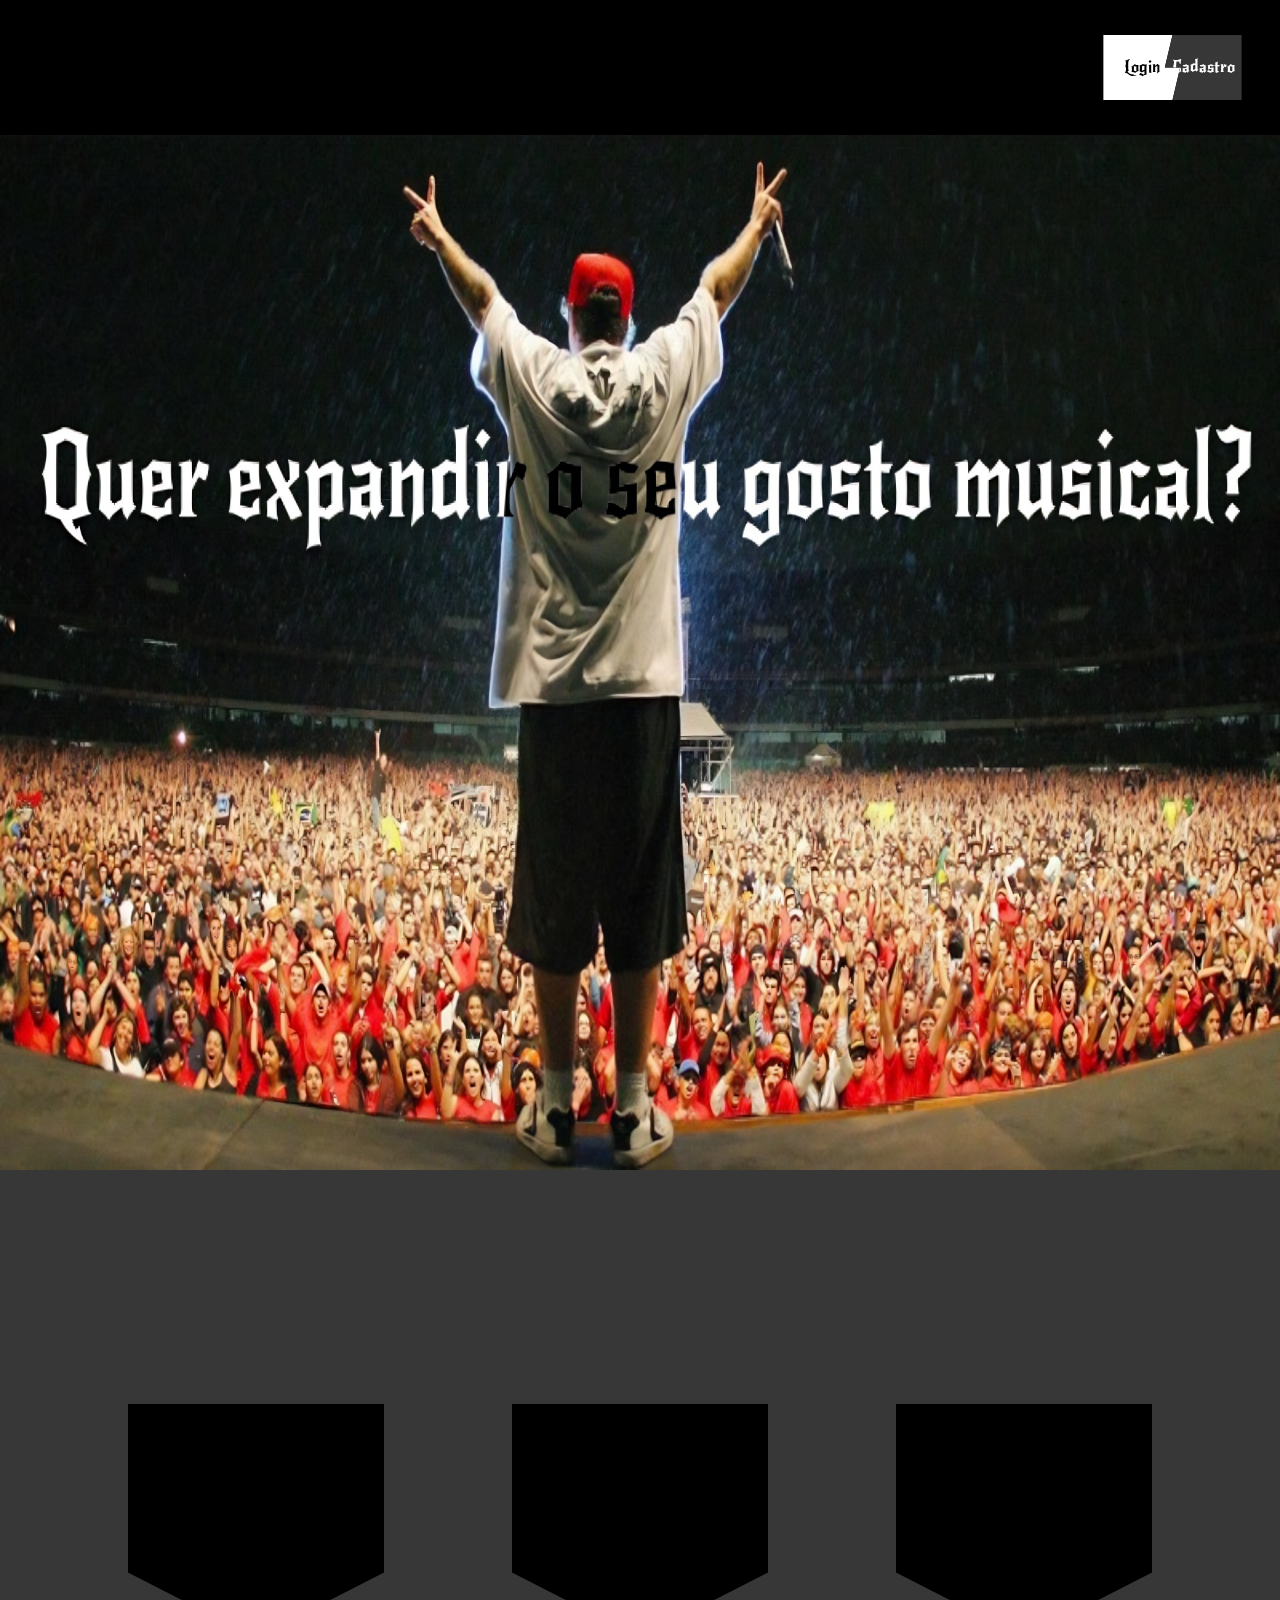
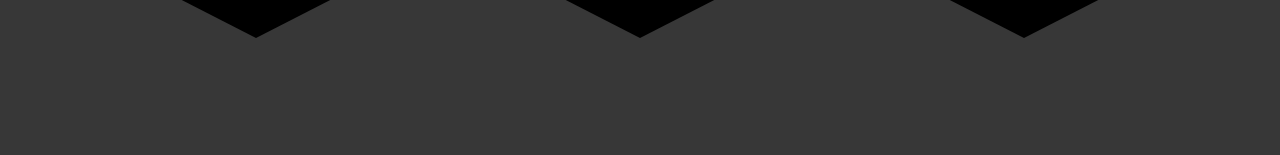
==== web-data-viz/public/index.html @ 3a7cd00d "Organização das pastas" ====
<!DOCTYPE html>
<script src="./main.js"></script>
<html lang="en">
<head>
  <meta charset="UTF-8">
  <meta name="viewport" content="width=device-width, initial-scale=1.0">
  <title>Dimuzica</title>
  <link rel="stylesheet" href="style.css">
  <link rel="shortcut icon" href="./assets/logo.ico" type="image/x-icon">
</head>
<body>
  <div class="header">
    <div class="botaolegal">
      <div class="login_button" onclick="local_login()">Login</div>
      <div class="cadastro_button" onclick="local_cadastro()">Cadastro</div>
    </div>
  </div>
  <div class="background home"> <img src="./assets/homi do rock_qualidade.png" id="choris"></div>
  <div class="social_wrap">
    <div class="social">
      <div style="height: 20%; width: 1%;">
      </div>
      <div class="holder">
        <div class="box">Motivos</div>
        <div class="box">Proposito</div>
        <div class="box">AAAA</div>
      </div>
    </div>
  </div>
  </html>
</body>
---- web-data-viz/public/style.css ----
@import url('https://fonts.googleapis.com/css2?family=Barlow:ital,wght@0,100;0,200;0,300;0,400;0,500;0,600;0,700;0,800;0,900;1,100;1,200;1,300;1,400;1,500;1,600;1,700;1,800;1,900&family=New+Rocker&display=swap');

.textofonte {
  font-family: "New Rocker", system-ui;
  align-self: flex-end;
  font-size: 40px;
  margin-bottom: 25px;
}

body {
  margin: 0;
  padding: 0;
  font-family: "New Rocker", system-ui;
}

/* Definição da barra de scroll */
::-webkit-scrollbar {
  width: 10px;
}

::-webkit-scrollbar-track {
  background: #6e6e6e; 
}
 
::-webkit-scrollbar-thumb {
  background: #0e0e0e; 
  border: 1mm ridge rgba(0, 0, 0, 0.6);
}

::-webkit-scrollbar-thumb:hover {
  background: #ffffff; 
}

:root {
  --tamanho-header: 15vh;
  --tamanho-background: calc(130vh - var(--tamanho-header));
  --tamanho-social: calc(180vh - var(--tamanho-background))
}

.header {
  background-color: black;
  width: 100%;
  display: flex;
  flex-direction: row;
  align-items: center;
  justify-content: flex-end;
  height: var(--tamanho-header);
  filter: drop-shadow(0 1px 0.3rem rgba(20, 20, 20, 0.7));
  /* clip-path: polygon(0 0, 100% 0, 100% 100%, 0 90%); */
} 

.background {
  height: var(--tamanho-background);
  width: 100%;
  display: flex;
  justify-content: center;
  align-items: center;
  color: rgb(255, 255, 255);
  font-size: 100px;
}

#choris{
  width: 100%;
  height: 100%;
}

.login_button_wrap{
  filter: drop-shadow(0px -20px gray);
}

.login_button {
  color: black;
  display: flex;
  justify-content: center;
  align-items: center;
  width: 20%;
  height: 80%;
  background-color: rgb(255, 255, 255);
  clip-path: polygon(0 0, 90% 0, 80% 50%, 100% 50%, 90% 100%, 0 100%);

  &:hover {
    translate: -3px 3px;
  }
}

.cadastro_button_wrap{
  filter: drop-shadow(0px -20px 20px gray);
}

.cadastro_button {
  color: white;
  display: flex;
  justify-content: center;
  align-items: center;
  width: 20%;
  height: 80%;
  margin-left: -4%;
  background-color: rgb(55, 55, 55);
  clip-path: polygon(10% 0, 100% 0, 100% 100%, 10% 100%, 20% 50%, 0 50%);
  &:hover {
    translate: 3px 3px;
  }
}

.botaolegal {
  margin-right: 3%;
  display: flex;
  justify-content: flex-end;
  align-items: center;
  justify-self: flex-end;
  width: 30%;
  height: 60%;
}
.social{
  display: flex;
  flex-direction: column;
  align-items: center;
  justify-content: space-evenly;
  background-color: #373737;
  height: var(--tamanho-social);
  width: 100%;
  
}

.box{
  clip-path: polygon(0 0, 100% 0%, 100% 72%, 50% 100%, 0 72%);
  font-size: 20px;
  background-color: black;
  display: flex;
  flex-direction: column;
  justify-content: flex-start;
  align-items: center;
  width: 20%;
  height: 50%;
}

.holder{
  width: 100%;
  height: 80%;
  display: flex;
  flex-direction: row;
  align-items: center;
  justify-content: space-evenly;
}

.social_wrap{
    filter: drop-shadow(0px -20px 20px rgba(20, 20, 20, 0.3));
}

.container{
  display: flex;
  align-items: center;
  justify-content: center;
  background-color: rgb(248, 0, 0);
  width: 100%;
  height: calc(100vh - var(--tamanho-header));
}

.info{
  background-color: rgb(0, 0, 0);
  color: whitesmoke;
  filter: drop-shadow(0px -20px 20px rgba(20, 20, 20, 0.3));
  width: 40%;
  height: 70%;
  display: flex;
  flex-direction: column;
  align-items: center;
  justify-content: space-evenly;
}

.input{
box-shadow: 2px 2px #6e6e6e;
height: 20px;
}

.input_holder{
  font-size: 30px;
  display: flex;
  flex-direction: column;
  align-items: center;
}

.info button{
  font-family: "New Rocker", system-ui;
  width: 25%;
  height: 12%;
  font-size: 30px;
  background-color: white;
  /* clip-path: polygon(0% 1%, 18% 26%, 0% 48%, 17% 65%, 0% 99%, 100% 100%, 88% 72%, 100% 50%, 88% 24%, 100% 0%); */
  clip-path: polygon(50% 19%, 0% 1%, 22% 28%, 0% 49%, 21% 70%, 0% 100%, 51% 90%, 100% 100%, 81% 69%, 100% 48%, 84% 27%, 100% 0%);
  &:hover{
    color: red;
  }
}

.loading-div {
  width: 50px;
  display: none;
}

.loading-div img {
  height: 50px;
  width: 50px;
}

#div_erros_login {
  display: none
}

/* FORMULARIO */

.alerta_erro{
  display: flex;
  justify-content: flex-end;
}

.card_erro {
  display: none;
  background-color: #fff;
  color: black;
  width: 230px;
  position: fixed;
  border-radius: 4px;
  border: #ED145B 3px solid;
  padding: 10px;
  margin-right: 10%;
}

.card_erro #mensagem_erro{
  font-weight: 500;
  font-size: 20px;
}
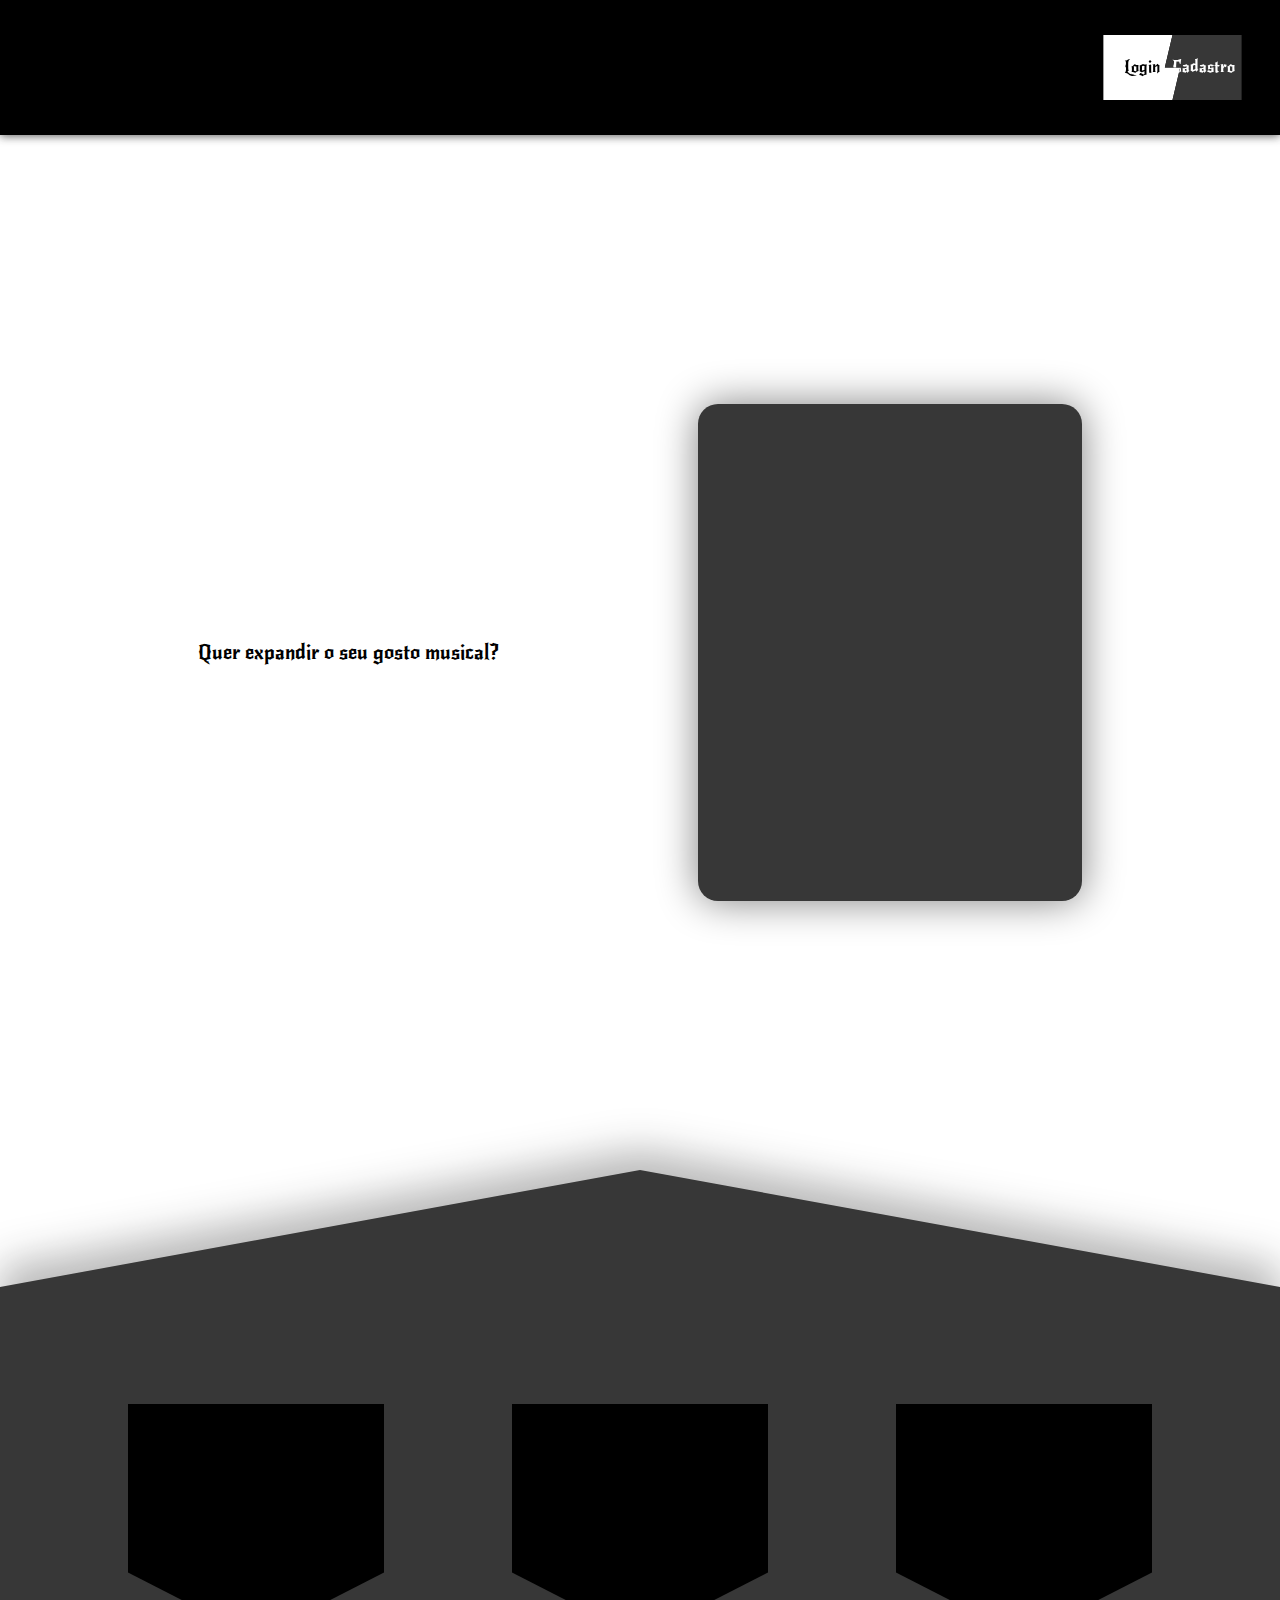
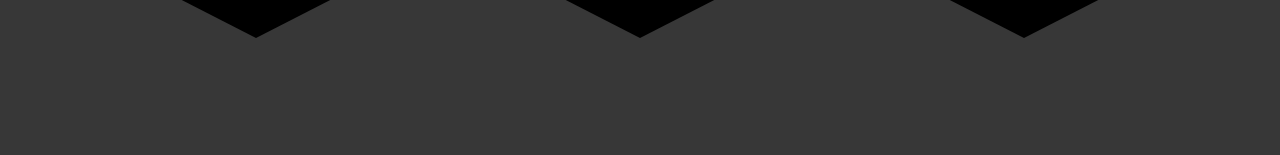
==== commit 68d9cb48: "Mudanças css" ====
--- a/web-data-viz/public/index.html
+++ b/web-data-viz/public/index.html
@@ -15,7 +15,12 @@
       <div class="cadastro_button" onclick="local_cadastro()">Cadastro</div>
     </div>
   </div>
-  <div class="background home"> <img src="./assets/homi do rock_qualidade.png" id="choris"></div>
+  <div class="background home">
+    <div class="home holder">
+      <div class="home texto">Quer expandir o seu gosto musical?</div>
+      <div class="index"></div>
+    </div>
+  </div>
   <div class="social_wrap">
     <div class="social">
       <div style="height: 20%; width: 1%;">
--- a/web-data-viz/public/style.css
+++ b/web-data-viz/public/style.css
@@ -8,9 +8,9 @@
 }
 
 body {
+  font-family: "New Rocker", system-ui;
   margin: 0;
   padding: 0;
-  font-family: "New Rocker", system-ui;
 }
 
 /* Definição da barra de scroll */
@@ -58,6 +58,21 @@
   color: rgb(255, 255, 255);
   font-size: 100px;
 }
+
+.index{
+  justify-self: flex-end;
+  width: 30%;
+  height: 60%;
+  background: #373737;
+  border-radius: 20px;
+  filter: drop-shadow(0px 0px 20px gray);
+}
+
+.home .texto{
+  color: black;
+  font-size: 20px;
+}
+
 
 #choris{
   width: 100%;
@@ -119,7 +134,7 @@
   background-color: #373737;
   height: var(--tamanho-social);
   width: 100%;
-  
+  clip-path: polygon(0 20%, 50% 0, 100% 20%, 100% 100%, 0 100%);
 }
 
 .box{
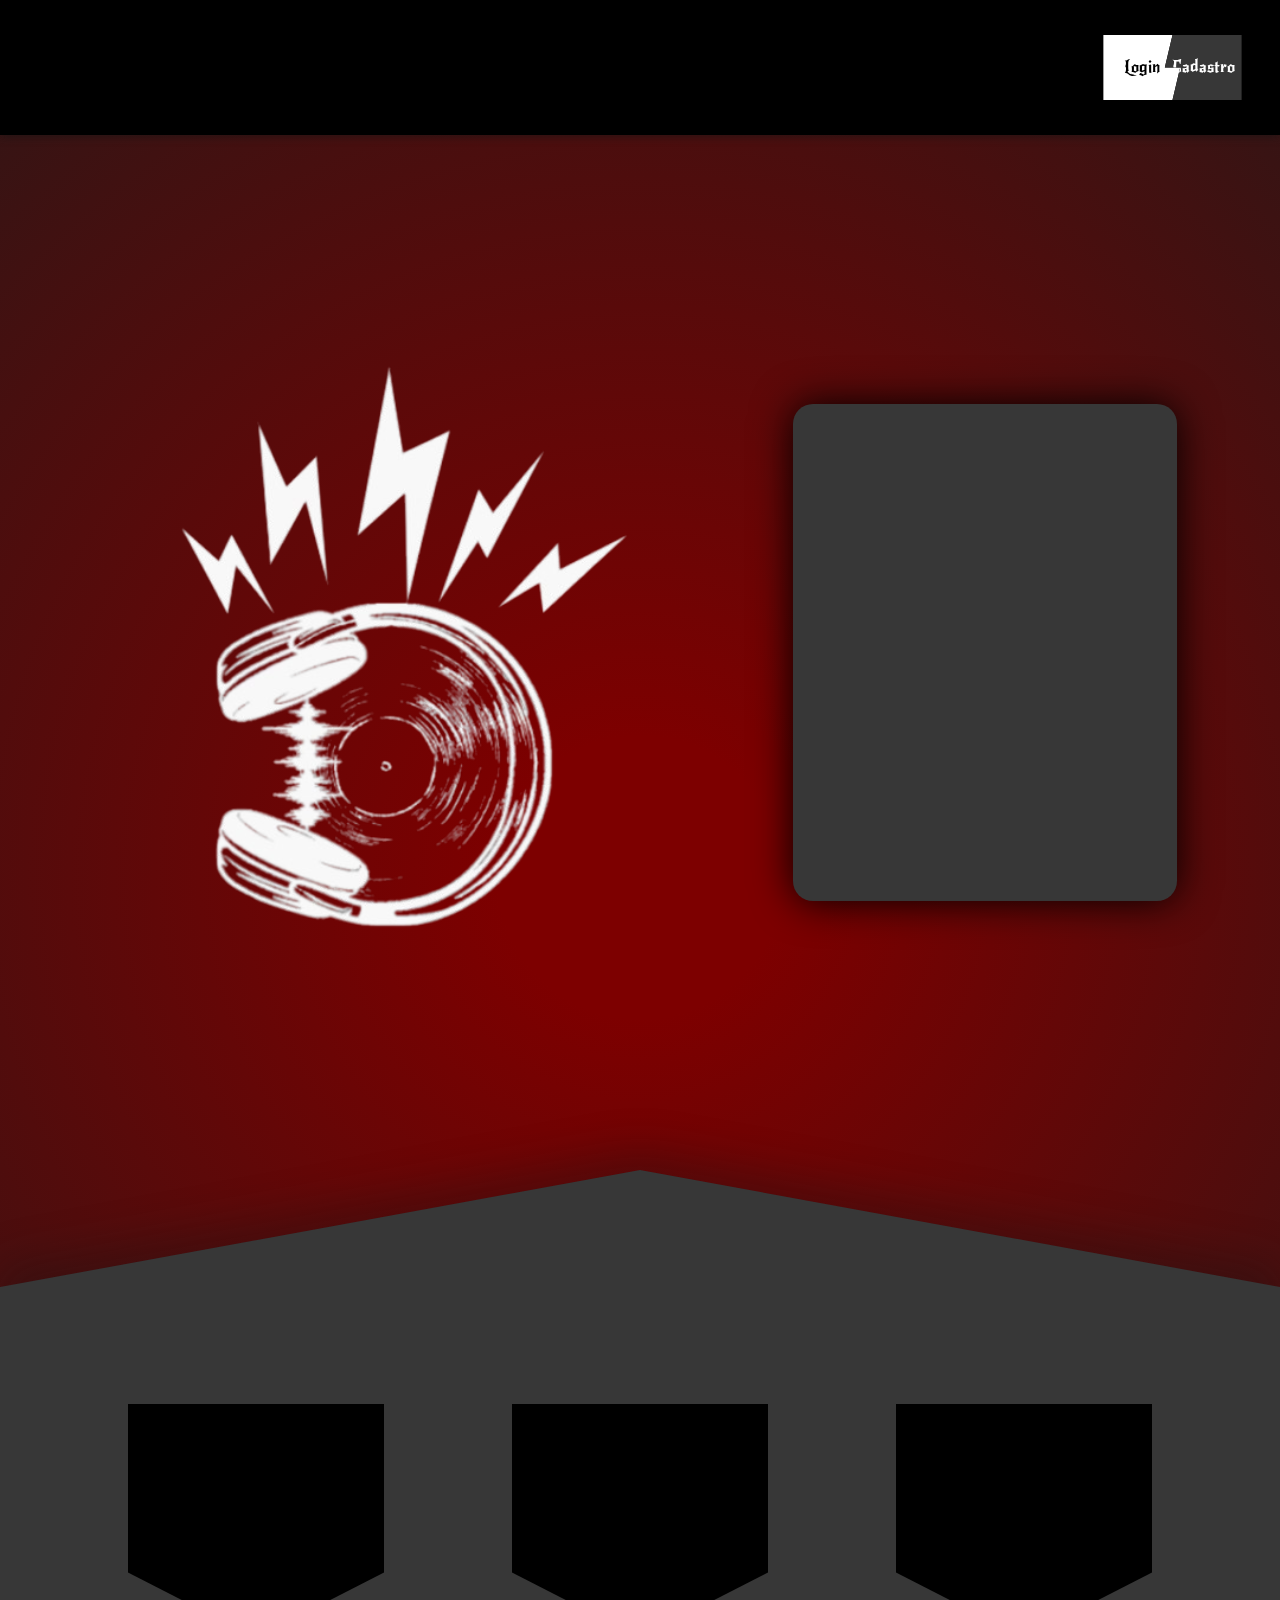
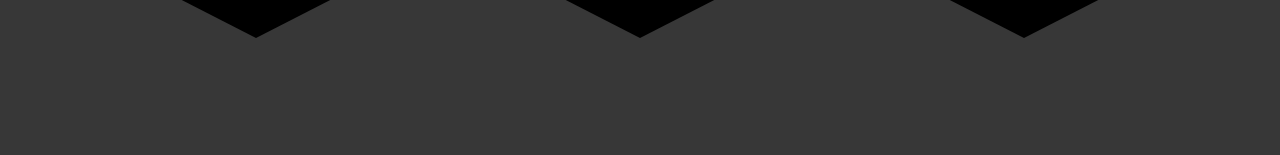
==== commit b17c41ee: "Melhorias no design do site" ====
--- a/web-data-viz/public/index.html
+++ b/web-data-viz/public/index.html
@@ -8,7 +8,7 @@
   <link rel="stylesheet" href="style.css">
   <link rel="shortcut icon" href="./assets/logo.ico" type="image/x-icon">
 </head>
-<body>
+<body class="home">
   <div class="header">
     <div class="botaolegal">
       <div class="login_button" onclick="local_login()">Login</div>
@@ -17,7 +17,7 @@
   </div>
   <div class="background home">
     <div class="home holder">
-      <div class="home texto">Quer expandir o seu gosto musical?</div>
+      <img src="./assets/logobranca.png " alt="Logo dimuzica">
       <div class="index"></div>
     </div>
   </div>
@@ -26,9 +26,15 @@
       <div style="height: 20%; width: 1%;">
       </div>
       <div class="holder">
-        <div class="box">Motivos</div>
-        <div class="box">Proposito</div>
-        <div class="box">AAAA</div>
+        <div class="box">Motivos
+
+        </div>
+        <div class="box">Proposito
+          
+        </div>
+        <div class="box">AAAA
+
+        </div>
       </div>
     </div>
   </div>
--- a/web-data-viz/public/style.css
+++ b/web-data-viz/public/style.css
@@ -11,6 +11,7 @@
   font-family: "New Rocker", system-ui;
   margin: 0;
   padding: 0;
+  background: radial-gradient(circle, rgba(125,0,0,1) 13%, rgba(46,22,22,1) 100%);
 }
 
 /* Definição da barra de scroll */
@@ -34,7 +35,8 @@
 :root {
   --tamanho-header: 15vh;
   --tamanho-background: calc(130vh - var(--tamanho-header));
-  --tamanho-social: calc(180vh - var(--tamanho-background))
+  --tamanho-social: calc(180vh - var(--tamanho-background));
+  --largura_genero: calc(98vw / 3);
 }
 
 .header {
@@ -46,8 +48,13 @@
   justify-content: flex-end;
   height: var(--tamanho-header);
   filter: drop-shadow(0 1px 0.3rem rgba(20, 20, 20, 0.7));
-  /* clip-path: polygon(0 0, 100% 0, 100% 100%, 0 90%); */
 } 
+
+.button_genero{
+  background-color: white;
+  align-self: flex-end;
+  justify-items: center;
+}
 
 .background {
   height: var(--tamanho-background);
@@ -65,7 +72,7 @@
   height: 60%;
   background: #373737;
   border-radius: 20px;
-  filter: drop-shadow(0px 0px 20px gray);
+  filter: drop-shadow(0px 0px 20px black);
 }
 
 .home .texto{
@@ -175,8 +182,8 @@
   background-color: rgb(0, 0, 0);
   color: whitesmoke;
   filter: drop-shadow(0px -20px 20px rgba(20, 20, 20, 0.3));
-  width: 40%;
-  height: 70%;
+  width: 100%;
+  height: 100%;
   display: flex;
   flex-direction: column;
   align-items: center;
@@ -244,4 +251,89 @@
 .card_erro #mensagem_erro{
   font-weight: 500;
   font-size: 20px;
+}
+
+#pos_genero{
+  width: 40%;
+  height: 70%;
+  display: none;
+}
+
+input[type=checkbox]:checked + label{
+  color: yellow;  
+  cursor: pointer;
+  width: calc(var(--largura_genero) + 10vw);
+  opacity: 1;
+  .genero_titulo{
+    width: 400px;
+    background-color: rgba(0,0,0,0);
+    opacity: 1;
+  } 
+}
+
+input .checkbox{
+  display:none;
+}
+
+.textobox{
+  display:none;
+}
+
+.genero{
+  flex-direction: row;
+}
+
+.genero_titulo{
+  font-size: 50px;
+  background-color: white;
+  overflow: hidden;
+  opacity: 0;
+  transition: background-color 3s, width 2s, opacity 2s;
+  width: 0;
+}
+
+#checkAlternativo_label .genero_titulo{
+  background-color: black;
+}
+
+.select_genero{
+  width: var(--largura_genero);
+  background-size: cover;
+background-repeat: no-repeat;   
+background-position: center;
+  opacity: 0.8;
+  height: 100%;
+  transition: width 2s;
+  &:hover{
+    .genero_titulo{
+      width: 400px;
+      background-color: rgba(0,0,0,0);
+      opacity: 1;
+    } 
+    cursor: pointer;
+    width: calc(var(--largura_genero) + 10vw);
+    opacity: 1;
+  }
+}
+
+input[type=checkbox]:checked + label{
+  background-color: white;
+}
+
+.borda{
+  background-color: #373737;
+  width: 1vw;
+  height: 100%;
+}
+
+#checkRock_label{
+background-image: url(./assets/frediemercurio.jpg);
+}
+
+#checkAlternativo_label{
+  background-image: url(./assets/thomyorke.jpg);
+}
+
+#checkMetal_label{
+  background-image: url(./assets/freddurst.jpg);
 }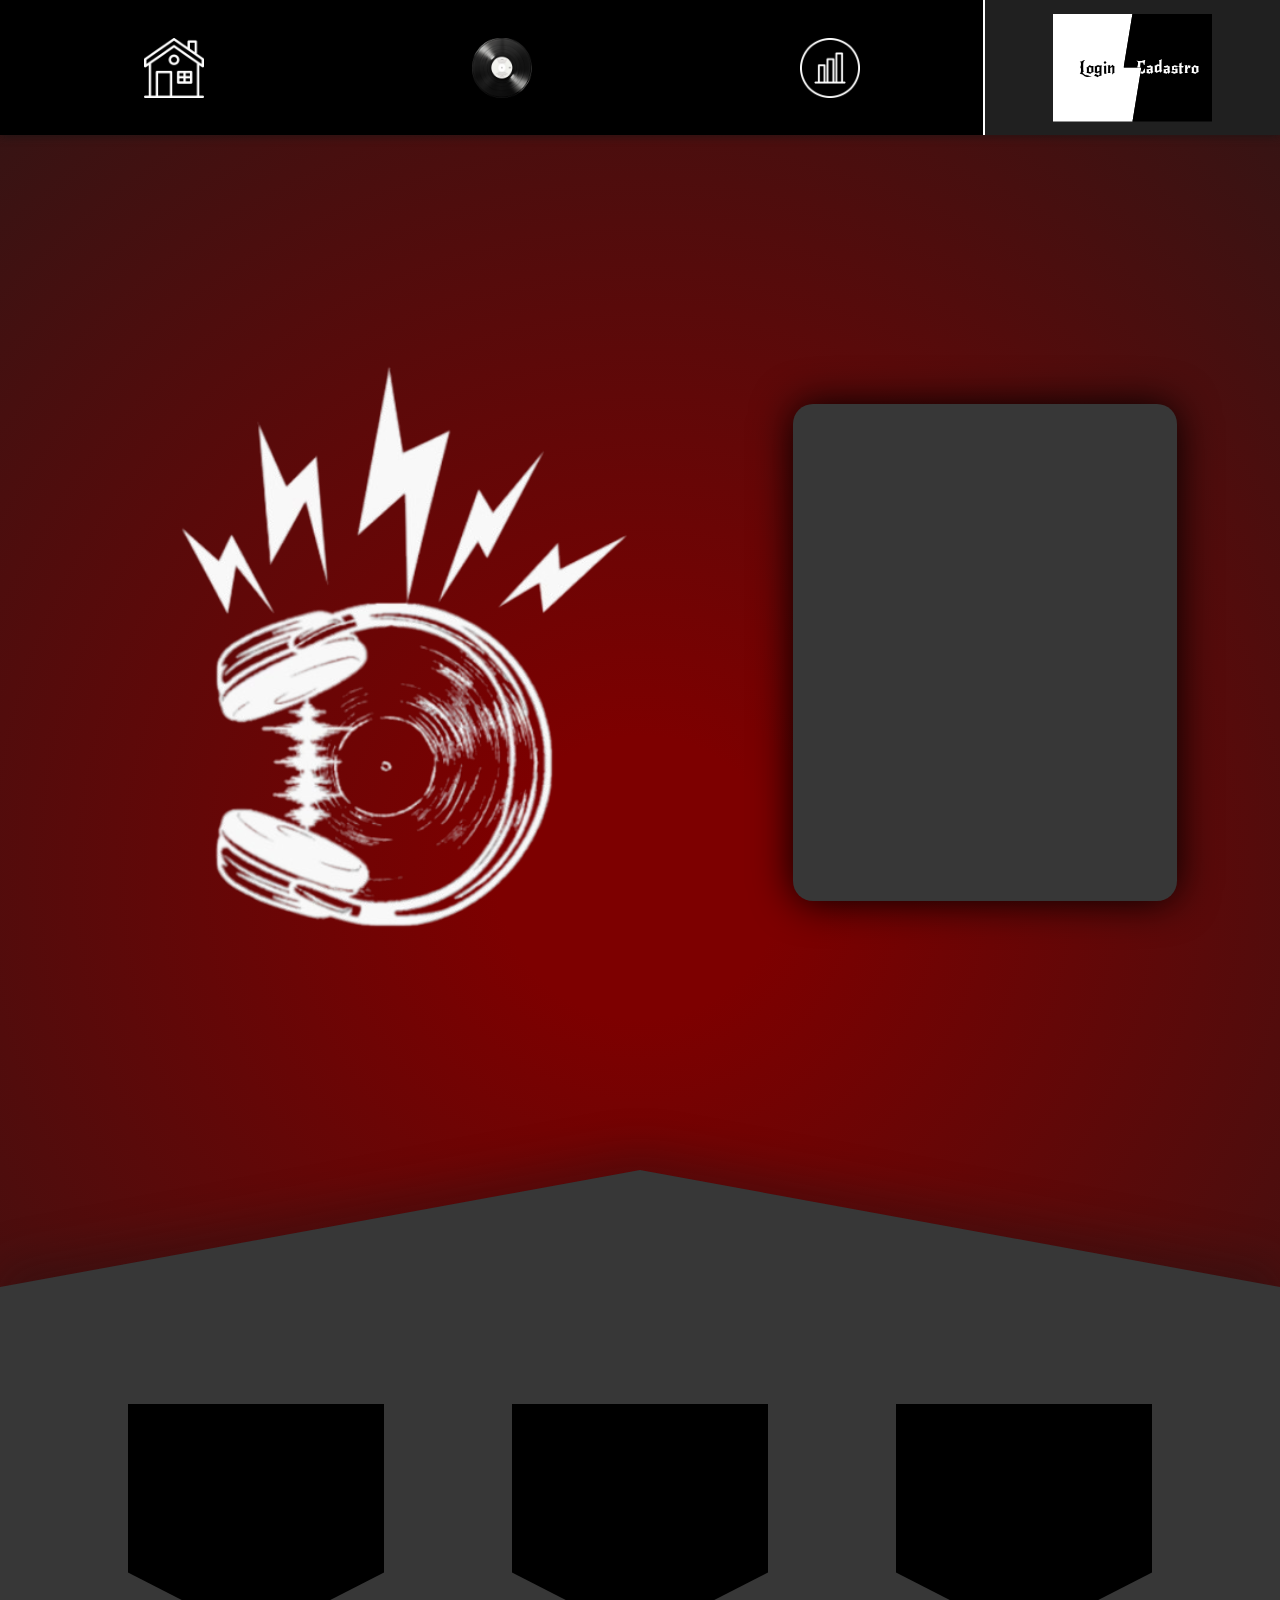
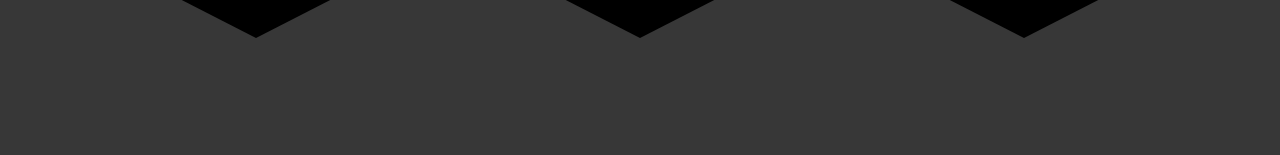
==== commit 9816bb19: "Header desenvolvido" ====
--- a/web-data-viz/public/index.html
+++ b/web-data-viz/public/index.html
@@ -10,14 +10,30 @@
 </head>
 <body class="home">
   <div class="header">
-    <div class="botaolegal">
-      <div class="login_button" onclick="local_login()">Login</div>
-      <div class="cadastro_button" onclick="local_cadastro()">Cadastro</div>
+    <div class="inicio_header">
+      <div class="header_button" onclick="local_index()">
+        <img src="./assets/stats.png"  alt="estatisticas">
+        <div>Estatisticas</div>
+      </div>
+      <div  class="header_button" onclick="local_sobremim()">
+        <img src="./assets/vinil.png" alt="vinil"> 
+        <div>Sobre mim</div>
+      </div>
+      <div class="header_button" onclick="local_estatistica()">
+        <img src="./assets/home.png"  alt="estatisticas"> 
+        <div>Início</div>
+      </div>
+    </div>
+    <div class="linha"></div>
+      <div class="botaolegal">
+        <div class="login_button" onclick="local_login()">Login</div>
+        <div class="cadastro_button" onclick="local_cadastro()">Cadastro</div>
+      </div>
     </div>
   </div>
   <div class="background home">
     <div class="home holder">
-      <img src="./assets/logobranca.png " alt="Logo dimuzica">
+      <img src="./assets/logobranca.png" alt="Logo dimuzica">
       <div class="index"></div>
     </div>
   </div>
--- a/web-data-viz/public/style.css
+++ b/web-data-viz/public/style.css
@@ -50,11 +50,42 @@
   filter: drop-shadow(0 1px 0.3rem rgba(20, 20, 20, 0.7));
 } 
 
+.inicio_header{
+  display: flex;
+  justify-content: space-around;
+  flex-direction: row-reverse;
+  align-items: center;
+  width: 100%;
+  height: 100%;
+}
+
 .button_genero{
-  background-color: white;
-  align-self: flex-end;
-  justify-items: center;
-}
+  width: 80px;
+  top: 75%;
+  background-color: white;
+  position: absolute;
+}
+
+.header_button{
+  display: flex;
+  flex-direction: row ;
+  align-items: center;
+  text-wrap: nowrap;
+  width: 40px;
+  height: 40px;
+  color: white;
+  font-size: 0;
+  transition: font-size 0.5s;
+  &:hover{
+    font-size: 40px;
+  }
+}
+
+.header_button img{
+  width: 60pX;
+  height: 60px;
+}
+
 
 .background {
   height: var(--tamanho-background);
@@ -95,7 +126,7 @@
   display: flex;
   justify-content: center;
   align-items: center;
-  width: 20%;
+  width: 30%;
   height: 80%;
   background-color: rgb(255, 255, 255);
   clip-path: polygon(0 0, 90% 0, 80% 50%, 100% 50%, 90% 100%, 0 100%);
@@ -106,7 +137,7 @@
 }
 
 .cadastro_button_wrap{
-  filter: drop-shadow(0px -20px 20px gray);
+  filter: drop-shadow(0px -20px 20px rgb(255, 255, 255));
 }
 
 .cadastro_button {
@@ -114,24 +145,29 @@
   display: flex;
   justify-content: center;
   align-items: center;
-  width: 20%;
+  width: 30%;
   height: 80%;
-  margin-left: -4%;
-  background-color: rgb(55, 55, 55);
+  margin-left: -6%;
+  background-color: rgb(0, 0, 0);
   clip-path: polygon(10% 0, 100% 0, 100% 100%, 10% 100%, 20% 50%, 0 50%);
   &:hover {
     translate: 3px 3px;
   }
 }
+.linha{
+  width: 2px;
+  height: 100%;
+  background-color: white;
+}
 
 .botaolegal {
-  margin-right: 3%;
-  display: flex;
-  justify-content: flex-end;
+  background-color: rgb(32, 32, 32);
+  display: flex;
+  justify-content: center;
   align-items: center;
   justify-self: flex-end;
   width: 30%;
-  height: 60%;
+  height: 100%;
 }
 .social{
   display: flex;
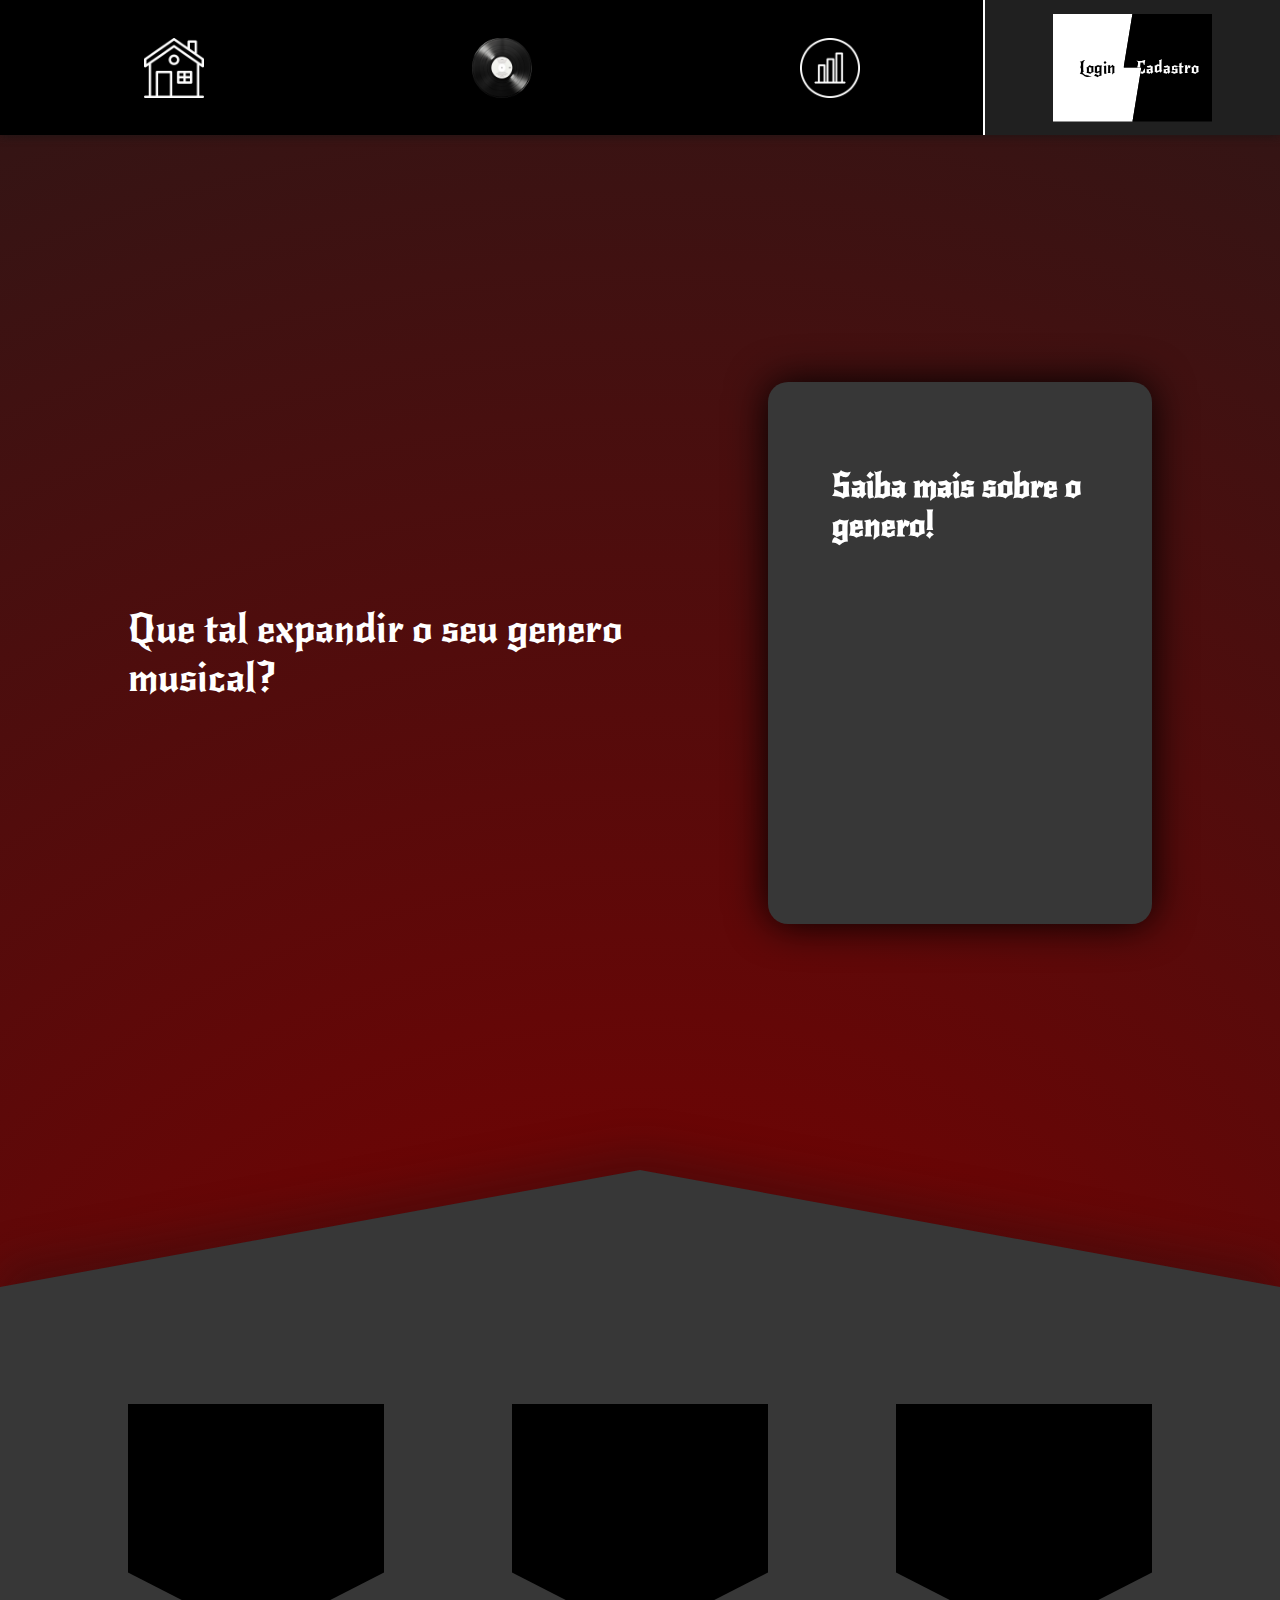
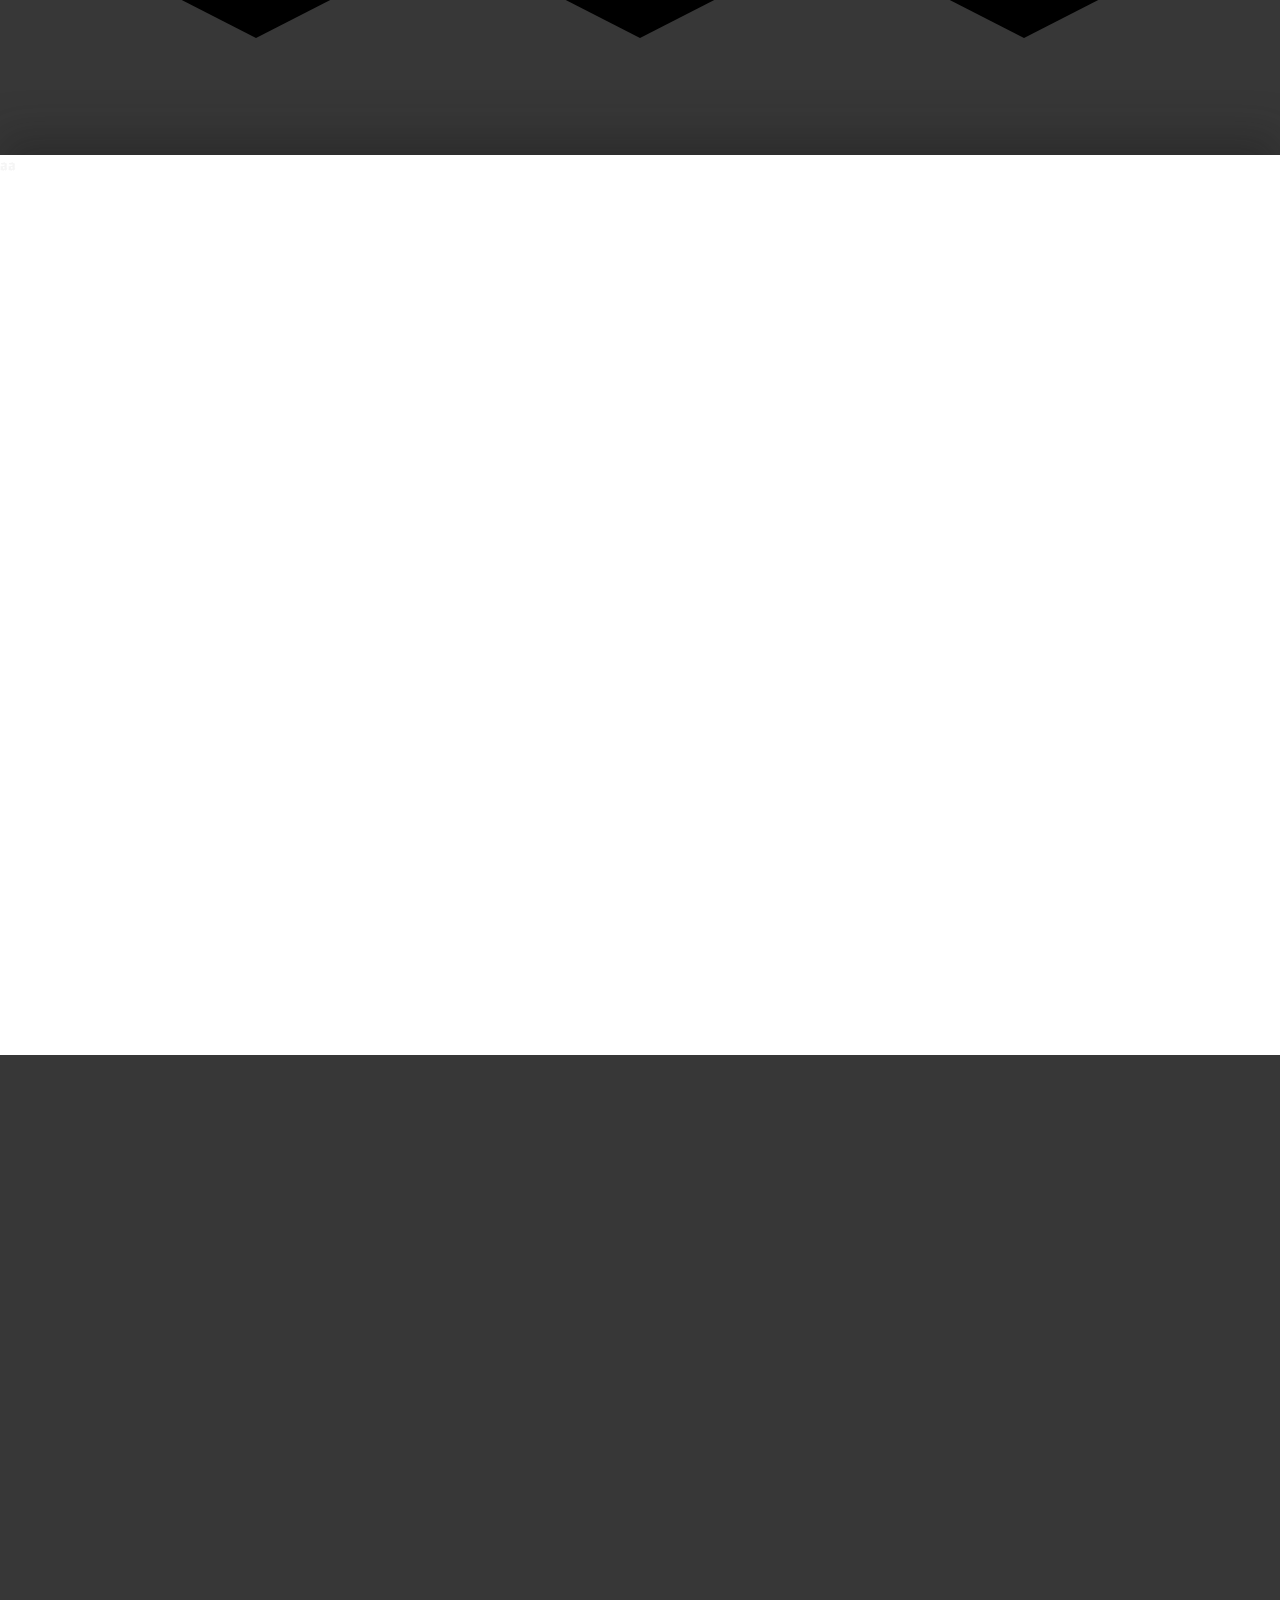
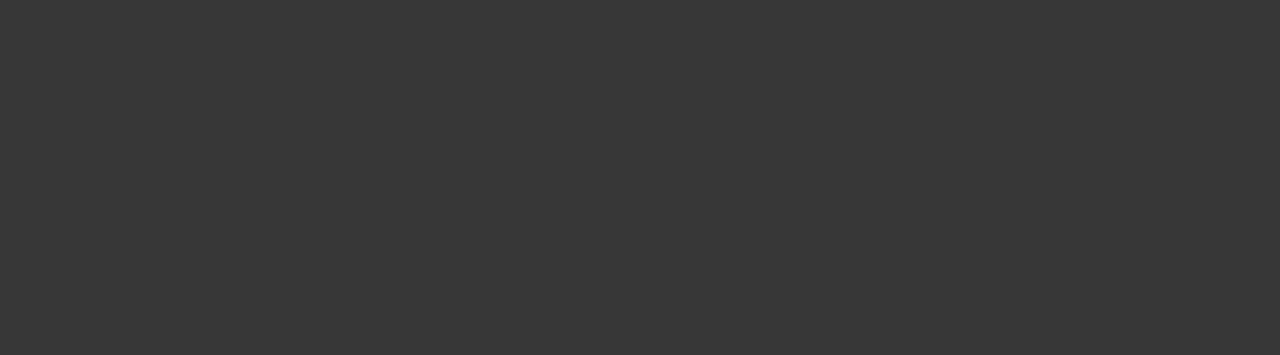
==== commit 856ef0ff: "Dashboard funcional, desenvolvimento da home" ====
--- a/web-data-viz/public/index.html
+++ b/web-data-viz/public/index.html
@@ -11,7 +11,7 @@
 <body class="home">
   <div class="header">
     <div class="inicio_header">
-      <div class="header_button" onclick="local_index()">
+      <div class="header_button" onclick="local_estatistica()">
         <img src="./assets/stats.png"  alt="estatisticas">
         <div>Estatisticas</div>
       </div>
@@ -19,7 +19,7 @@
         <img src="./assets/vinil.png" alt="vinil"> 
         <div>Sobre mim</div>
       </div>
-      <div class="header_button" onclick="local_estatistica()">
+      <div class="header_button" onclick="local_index()">
         <img src="./assets/home.png"  alt="estatisticas"> 
         <div>Início</div>
       </div>
@@ -30,13 +30,17 @@
         <div class="cadastro_button" onclick="local_cadastro()">Cadastro</div>
       </div>
     </div>
+    <!-- fim do header -->
   </div>
-  <div class="background home">
-    <div class="home holder">
-      <img src="./assets/logobranca.png" alt="Logo dimuzica">
-      <div class="index"></div>
+  <div class="background">
+    <div class="holder">
+      <div id="home_texto">Que tal expandir o seu genero musical?</div>
+      <div class="index">
+        <h1>Saiba mais sobre o genero! </h1>
+      </div>
     </div>
   </div>
+  <!-- fim da tela 1 -->
   <div class="social_wrap">
     <div class="social">
       <div style="height: 20%; width: 1%;">
@@ -54,5 +58,9 @@
       </div>
     </div>
   </div>
+  <div class="home info">
+    <div class="faixa_h">aa</div>
+    <div class="faixa_h"></div>
+  </div>
   </html>
 </body>--- a/web-data-viz/public/style.css
+++ b/web-data-viz/public/style.css
@@ -94,21 +94,30 @@
   justify-content: center;
   align-items: center;
   color: rgb(255, 255, 255);
-  font-size: 100px;
+}
+
+
+#home_texto{
+  font-size: 40px;
+  width: 40%;
+  text-wrap: wrap;
 }
 
 .index{
+  display: flex;
+  flex-direction: column;
+  align-items: center;
   justify-self: flex-end;
-  width: 30%;
-  height: 60%;
+  padding: 5%;
+  width: 20%;
+  height: 50%;
   background: #373737;
   border-radius: 20px;
   filter: drop-shadow(0px 0px 20px black);
-}
-
-.home .texto{
-  color: black;
-  font-size: 20px;
+  transition: all 1s;
+  &:hover{
+    scale: 1.3;
+  }
 }
 
 
@@ -180,6 +189,12 @@
   clip-path: polygon(0 20%, 50% 0, 100% 20%, 100% 100%, 0 100%);
 }
 
+
+.social_wrap{
+  filter: drop-shadow(0px -20px 20px rgba(20, 20, 20, 0.3));
+}
+
+
 .box{
   clip-path: polygon(0 0, 100% 0%, 100% 72%, 50% 100%, 0 72%);
   font-size: 20px;
@@ -201,18 +216,32 @@
   justify-content: space-evenly;
 }
 
-.social_wrap{
-    filter: drop-shadow(0px -20px 20px rgba(20, 20, 20, 0.3));
+.home .info{
+  display: flex;
+  flex-direction: column;
+  justify-content: flex-start;
+  background-color: #373737;
+  height: 200vh;
+  width: 100%;
+}
+
+.faixa_h{
+  width: 100%;
+  height: 50vh;
+  background-color: white;
+  filter: drop-shadow(0px -20px 20px rgba(20, 20, 20, 0.3)), drop-shadow(0px 20px 20px rgba(20, 20, 20, 0.3));
+  border: 20px;
 }
 
 .container{
   display: flex;
   align-items: center;
   justify-content: center;
-  background-color: rgb(248, 0, 0);
+  background: radial-gradient(circle, rgba(125,0,0,1) 13%, rgba(46,22,22,1) 100%);  
   width: 100%;
   height: calc(100vh - var(--tamanho-header));
 }
+
 
 .info{
   background-color: rgb(0, 0, 0);
@@ -372,4 +401,23 @@
 
 #checkMetal_label{
   background-image: url(./assets/freddurst.jpg);
-}+}
+
+.musicas_display{
+  display: flex;
+  flex-direction: column; 
+  width: 80%;
+  height: 100%;
+  background-color: white;
+}
+
+.dashboards{
+    height: 90vh;
+    padding-bottom: 10px; 
+    padding-top: 10px;
+    background-color:whitesmoke; 
+    border: 20px solid rgb(0, 0, 0);; 
+    display: flex; 
+    justify-content: space-evenly;
+    align-items: center;
+    }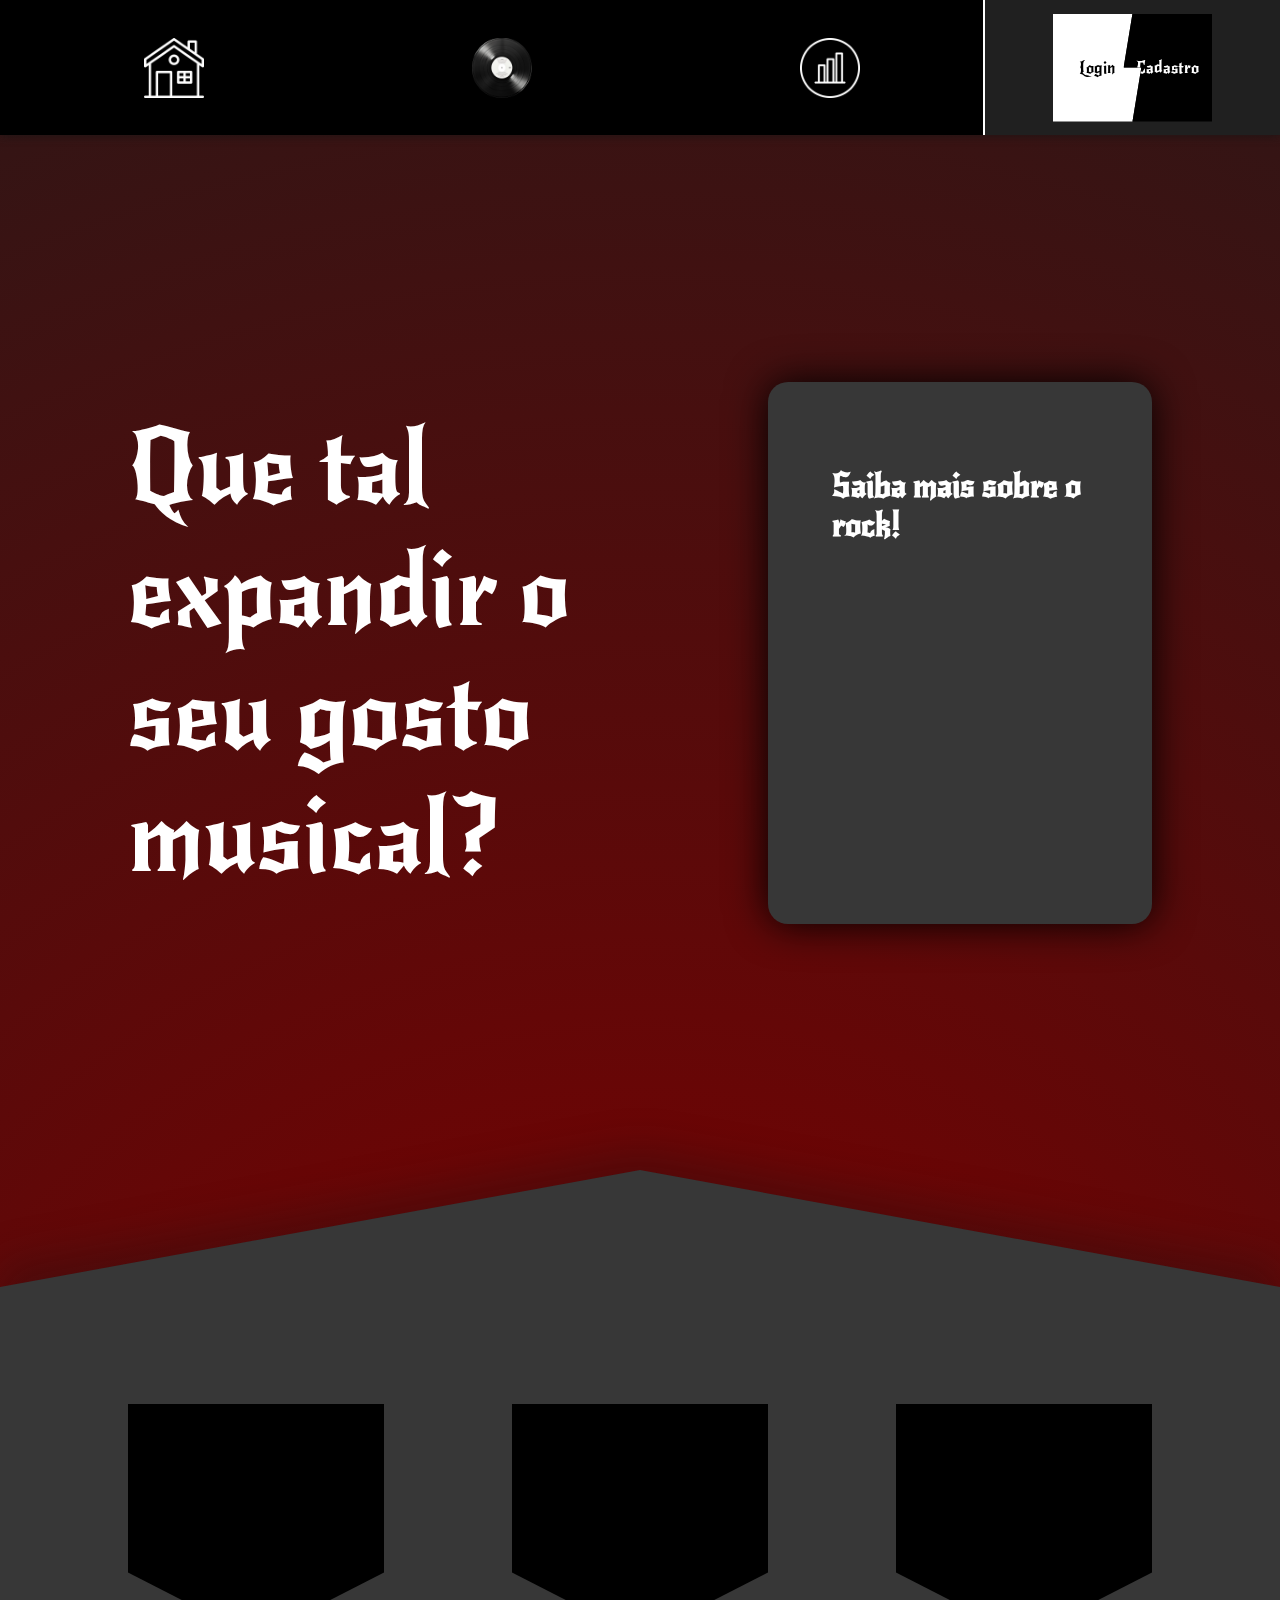
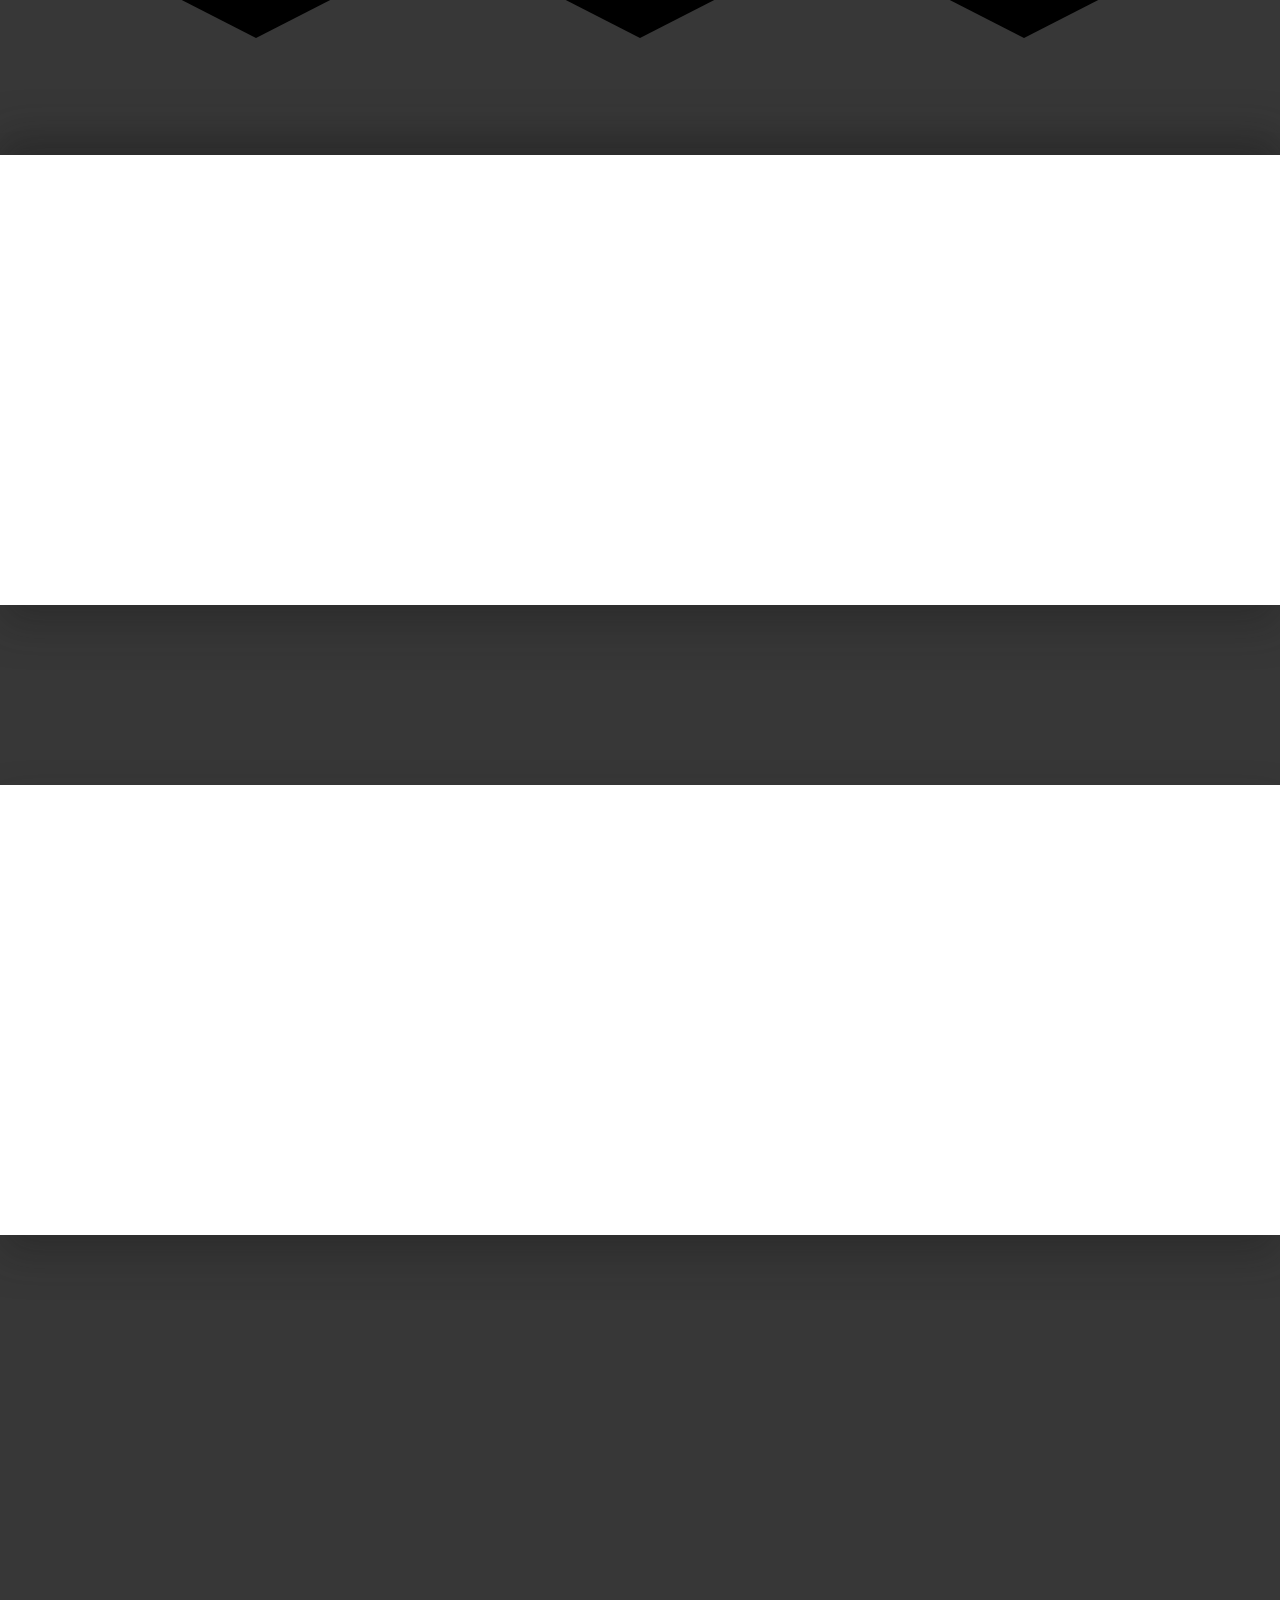
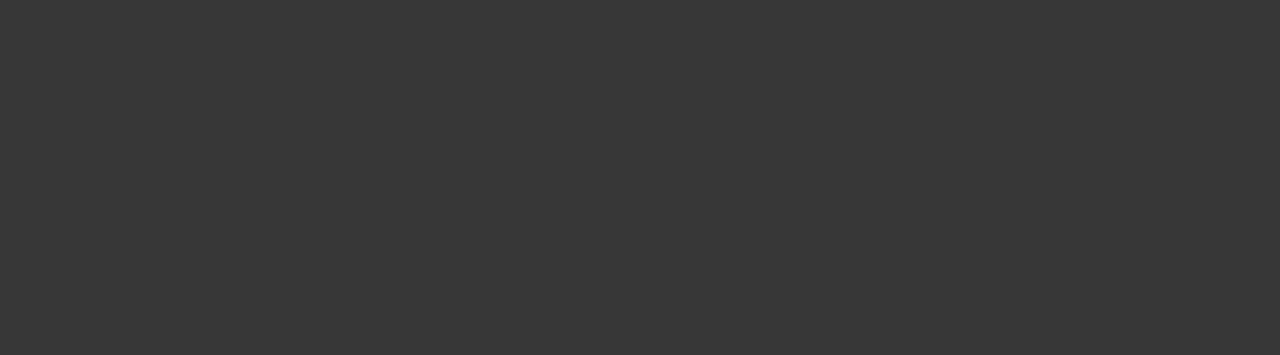
==== commit 0bb289f6: "2 fetchs feitos" ====
--- a/web-data-viz/public/index.html
+++ b/web-data-viz/public/index.html
@@ -34,9 +34,10 @@
   </div>
   <div class="background">
     <div class="holder">
-      <div id="home_texto">Que tal expandir o seu genero musical?</div>
+      <div id="home_texto">Que tal expandir o seu gosto musical?</div>
       <div class="index">
-        <h1>Saiba mais sobre o genero! </h1>
+        <h1>Saiba mais sobre o rock! </h1>
+        <a href=""></a>
       </div>
     </div>
   </div>
@@ -59,7 +60,10 @@
     </div>
   </div>
   <div class="home info">
-    <div class="faixa_h">aa</div>
+    <div class="faixa_h">
+      <img src="" alt="">
+    </div>
+    <div class="espaço"></div>
     <div class="faixa_h"></div>
   </div>
   </html>
--- a/web-data-viz/public/style.css
+++ b/web-data-viz/public/style.css
@@ -98,7 +98,7 @@
 
 
 #home_texto{
-  font-size: 40px;
+  font-size: 100px;
   width: 40%;
   text-wrap: wrap;
 }
@@ -229,8 +229,10 @@
   width: 100%;
   height: 50vh;
   background-color: white;
-  filter: drop-shadow(0px -20px 20px rgba(20, 20, 20, 0.3)), drop-shadow(0px 20px 20px rgba(20, 20, 20, 0.3));
-  border: 20px;
+  filter: drop-shadow(0px 20px 20px rgba(20, 20, 20, 0.3));
+}
+.espaço{
+  height: 20vh;
 }
 
 .container{
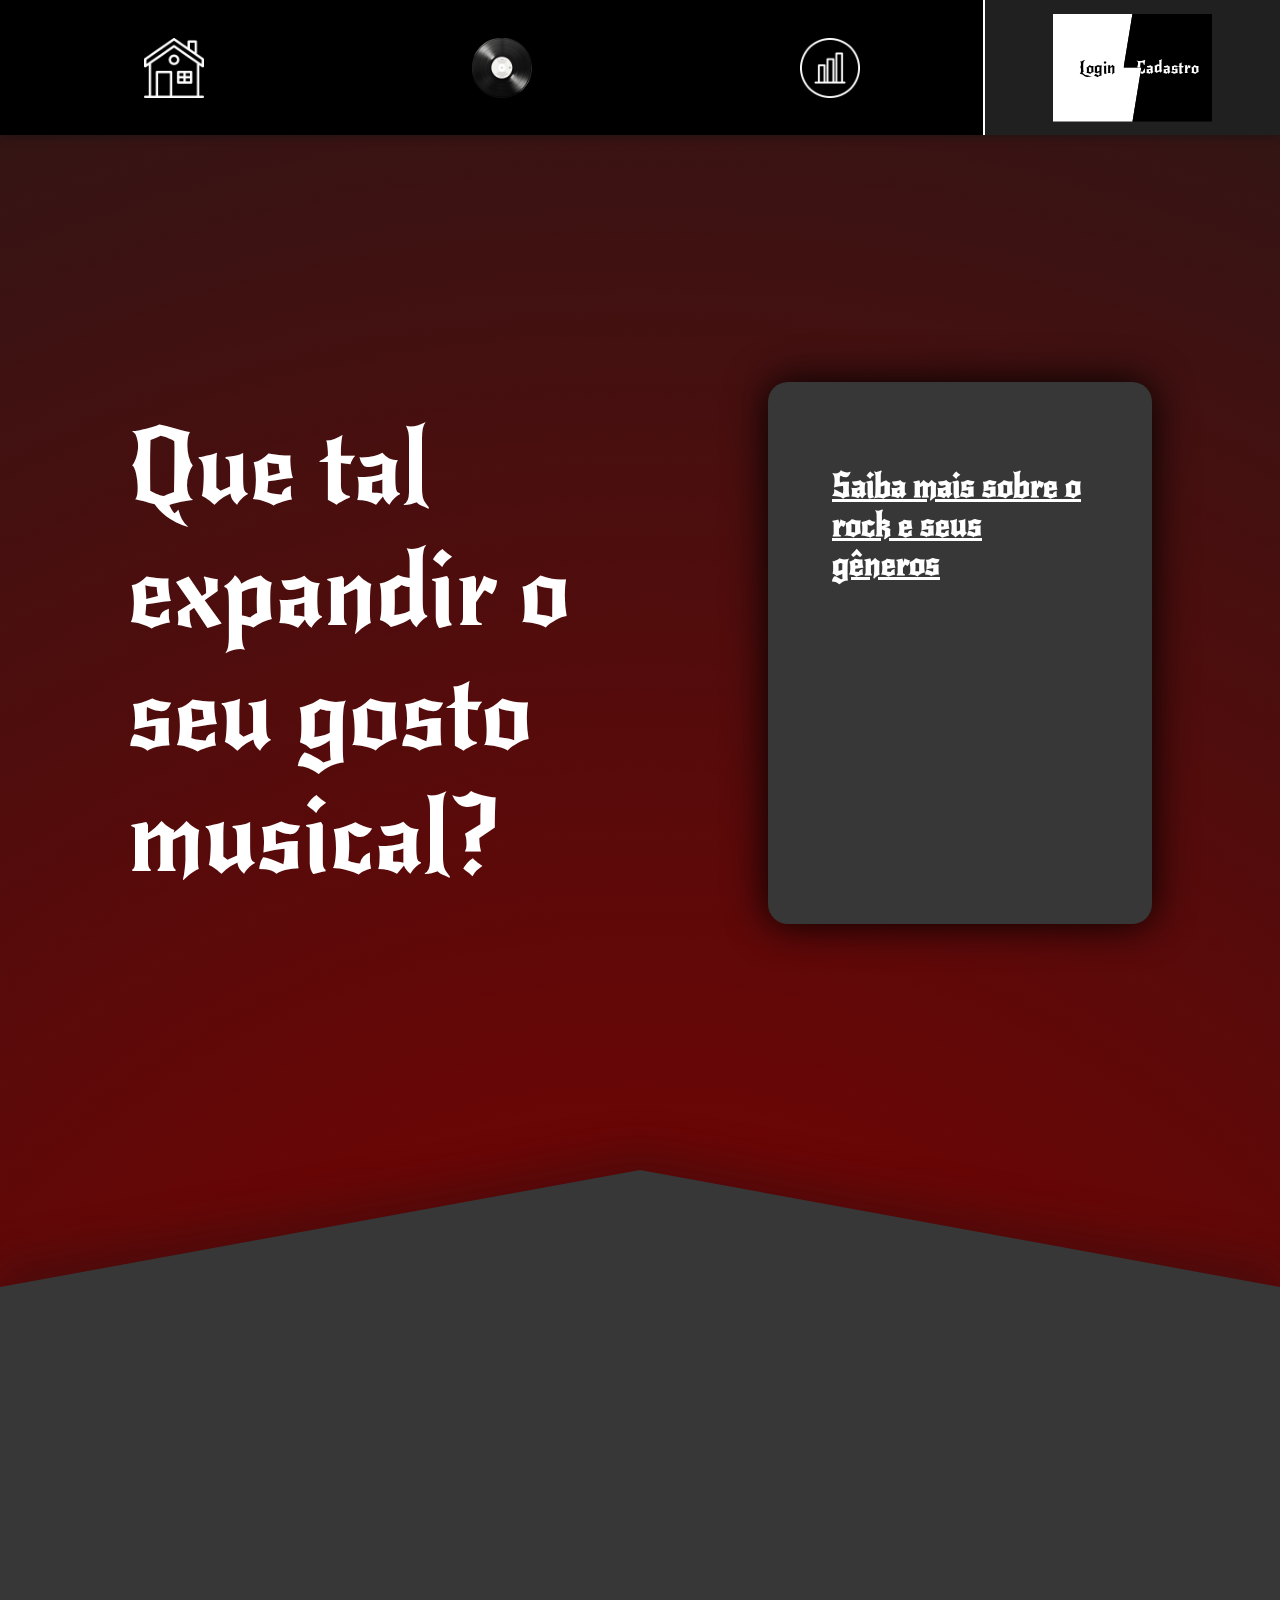
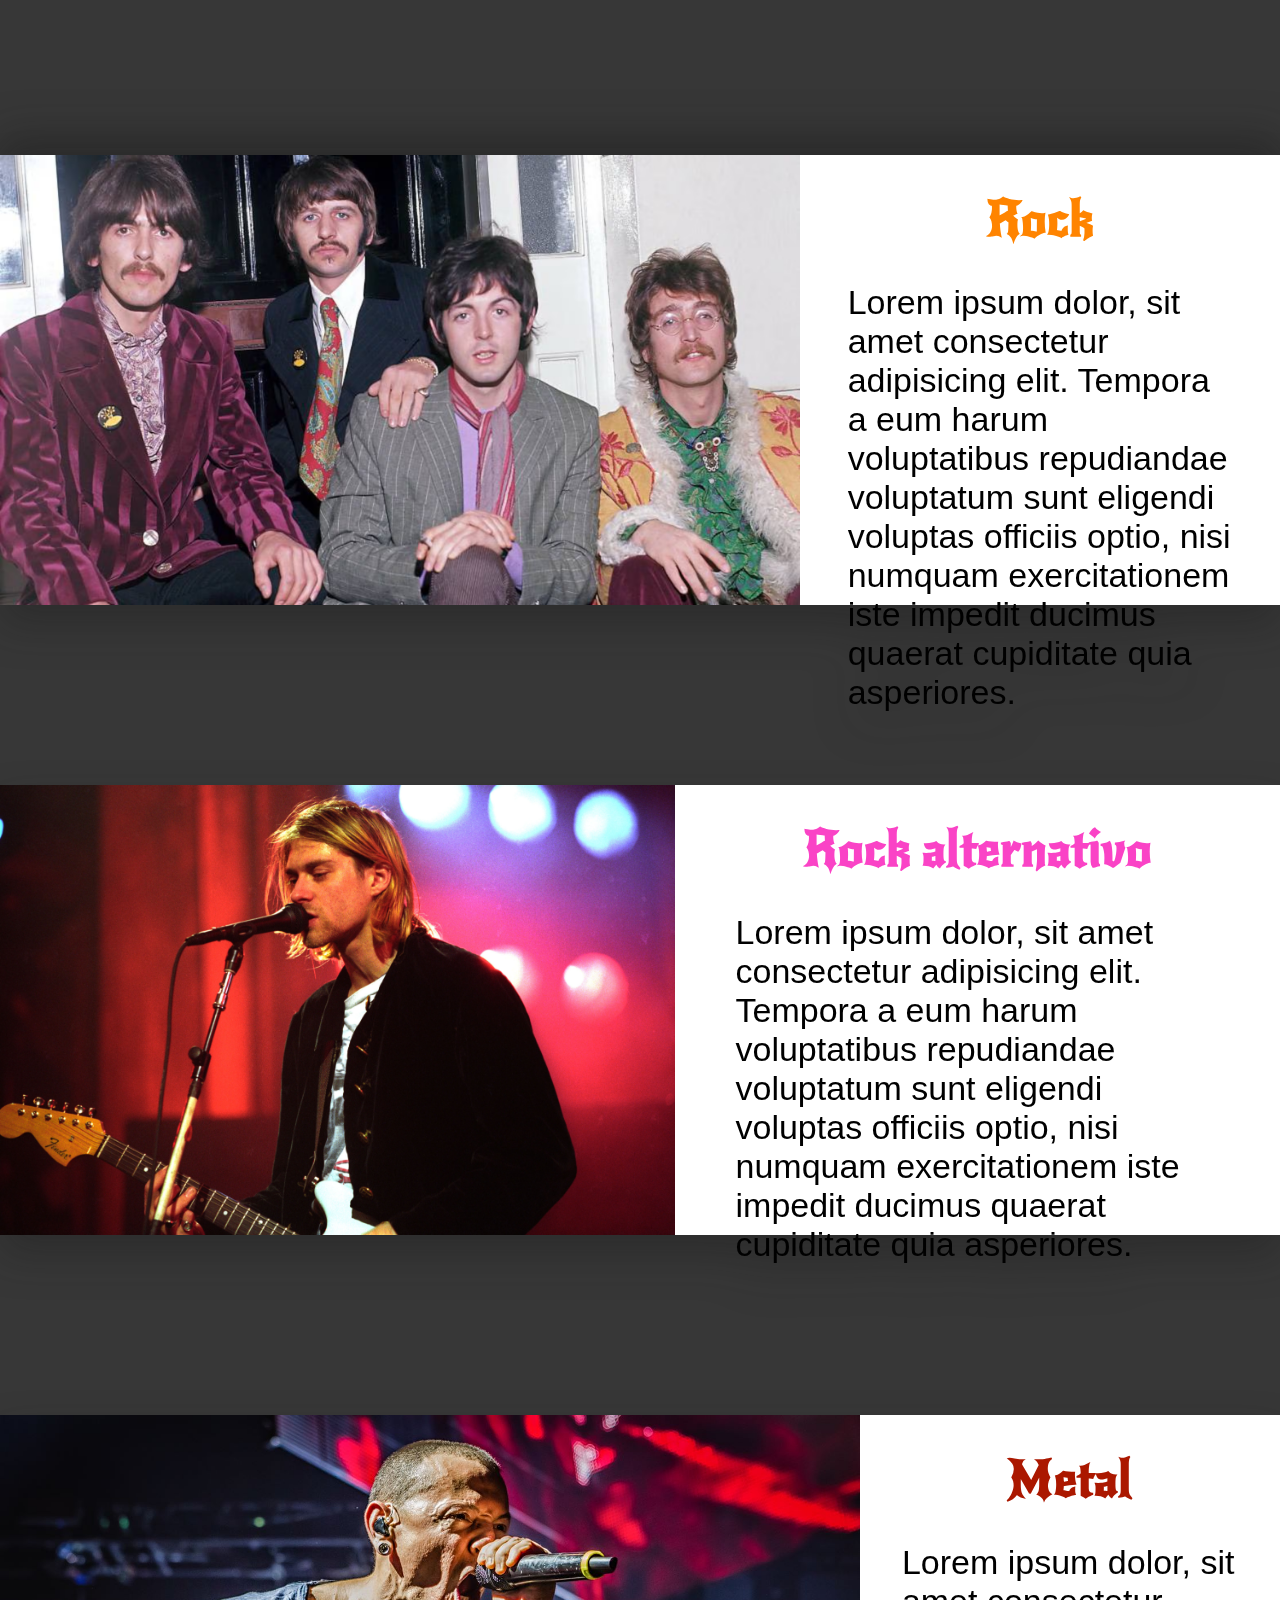
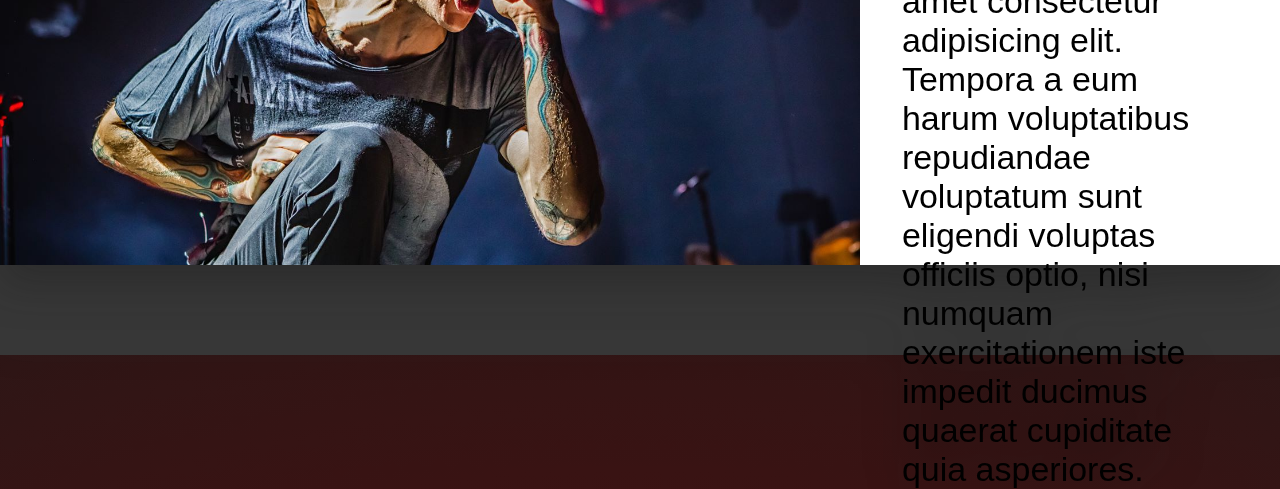
==== commit bb3afc5e: "Home muito linda" ====
--- a/web-data-viz/public/index.html
+++ b/web-data-viz/public/index.html
@@ -36,15 +36,17 @@
     <div class="holder">
       <div id="home_texto">Que tal expandir o seu gosto musical?</div>
       <div class="index">
-        <h1>Saiba mais sobre o rock! </h1>
-        <a href=""></a>
+        <a href="#generos_rock">
+        <h1>Saiba mais sobre o rock e seus gêneros </h1>
+
+        </a>
       </div>
     </div>
   </div>
   <!-- fim da tela 1 -->
   <div class="social_wrap">
     <div class="social">
-      <div style="height: 20%; width: 1%;">
+      <!-- <div style="height: 20%; width: 1%;">
       </div>
       <div class="holder">
         <div class="box">Motivos
@@ -56,15 +58,33 @@
         <div class="box">AAAA
 
         </div>
+      </div> -->
+    </div>
+  </div>
+  <div class="home info">
+    <div class="faixa_h" id="generos_rock">
+      <img src="./assets/osbitushome.jpg" alt="imagem dos beatles " >
+      <div class="texto">
+        <h1 style="color: rgb(255, 132, 0);">Rock</h1>  
+        <span>Lorem ipsum dolor, sit amet consectetur adipisicing elit. Tempora a eum harum voluptatibus repudiandae voluptatum sunt eligendi voluptas officiis optio, nisi numquam exercitationem iste impedit ducimus quaerat cupiditate quia asperiores.</span>
+      </div>
+    </div>
+    <div class="espaço"></div>
+    <div class="faixa_h">
+      <img src="./assets/kurtcobain.jpg" alt="imagem kurt cobain" >
+      <div class="texto">
+        <h1 style="color: rgb(250, 67, 198)">Rock alternativo</h1>    
+        <span>Lorem ipsum dolor, sit amet consectetur adipisicing elit. Tempora a eum harum voluptatibus repudiandae voluptatum sunt eligendi voluptas officiis optio, nisi numquam exercitationem iste impedit ducimus quaerat cupiditate quia asperiores.</span>
+      </div>
+    </div>
+    <div class="espaço"></div>
+    <div class="faixa_h">
+      <img src="./assets/chester.jpg" alt="imagem system of a down" >
+      <div class="texto">
+        <h1 style="color: rgb(171, 24, 0)">Metal</h1>  
+        <span>Lorem ipsum dolor, sit amet consectetur adipisicing elit. Tempora a eum harum voluptatibus repudiandae voluptatum sunt eligendi voluptas officiis optio, nisi numquam exercitationem iste impedit ducimus quaerat cupiditate quia asperiores.</span>
       </div>
     </div>
   </div>
-  <div class="home info">
-    <div class="faixa_h">
-      <img src="" alt="">
-    </div>
-    <div class="espaço"></div>
-    <div class="faixa_h"></div>
-  </div>
   </html>
 </body>--- a/web-data-viz/public/style.css
+++ b/web-data-viz/public/style.css
@@ -120,6 +120,10 @@
   }
 }
 
+.index a{
+  color: white  ;
+}
+
 
 #choris{
   width: 100%;
@@ -226,11 +230,49 @@
 }
 
 .faixa_h{
+  display: flex;
   width: 100%;
   height: 50vh;
   background-color: white;
   filter: drop-shadow(0px 20px 20px rgba(20, 20, 20, 0.3));
-}
+  transition: all 0.5s ease-in-out;
+  &:hover{
+    height: 55vh;
+    transition:  all 1s ease-in-out;
+    h1{
+      scale: 1.1;
+    }
+  }
+}
+
+.faixa_h h1{
+  font-size: 50px;
+  transition: all 1s ease-in-out;
+}
+
+.faixa_h img{
+  height: 100%;
+  width: auto;
+  color: black;
+}
+
+.faixa_h div{
+width: 100%;
+height: 100%;
+display: flex;
+align-items: center;
+flex-direction: column;
+color: black;
+}
+
+.faixa_h span{
+  width: 80%;
+  font-size: 34px;
+  font-family: 'Gill Sans', 'Gill Sans MT', Calibri, 'Trebuchet MS', sans-serif;
+}
+
+
+
 .espaço{
   height: 20vh;
 }
@@ -239,7 +281,7 @@
   display: flex;
   align-items: center;
   justify-content: center;
-  background: radial-gradient(circle, rgba(125,0,0,1) 13%, rgba(46,22,22,1) 100%);  
+  /* background: radial-gradient(circle, rgba(125,0,0,1) 13%, rgba(46,22,22,1) 100%);   */
   width: 100%;
   height: calc(100vh - var(--tamanho-header));
 }
@@ -408,9 +450,16 @@
 .musicas_display{
   display: flex;
   flex-direction: column; 
+  padding-top: 400vh;
   width: 80%;
-  height: 100%;
-  background-color: white;
+  background-color: white;
+}
+
+.musicas_genero{
+  display: flex;
+  flex-direction: column;
+  align-items: center;
+  height: fit-content;
 }
 
 .dashboards{
@@ -422,4 +471,8 @@
     display: flex; 
     justify-content: space-evenly;
     align-items: center;
-    }+    }
+
+.background_musicas{
+background: radial-gradient(circle, rgba(0,0,0,1) 50%, rgba(74,74,74,1) 94%);
+}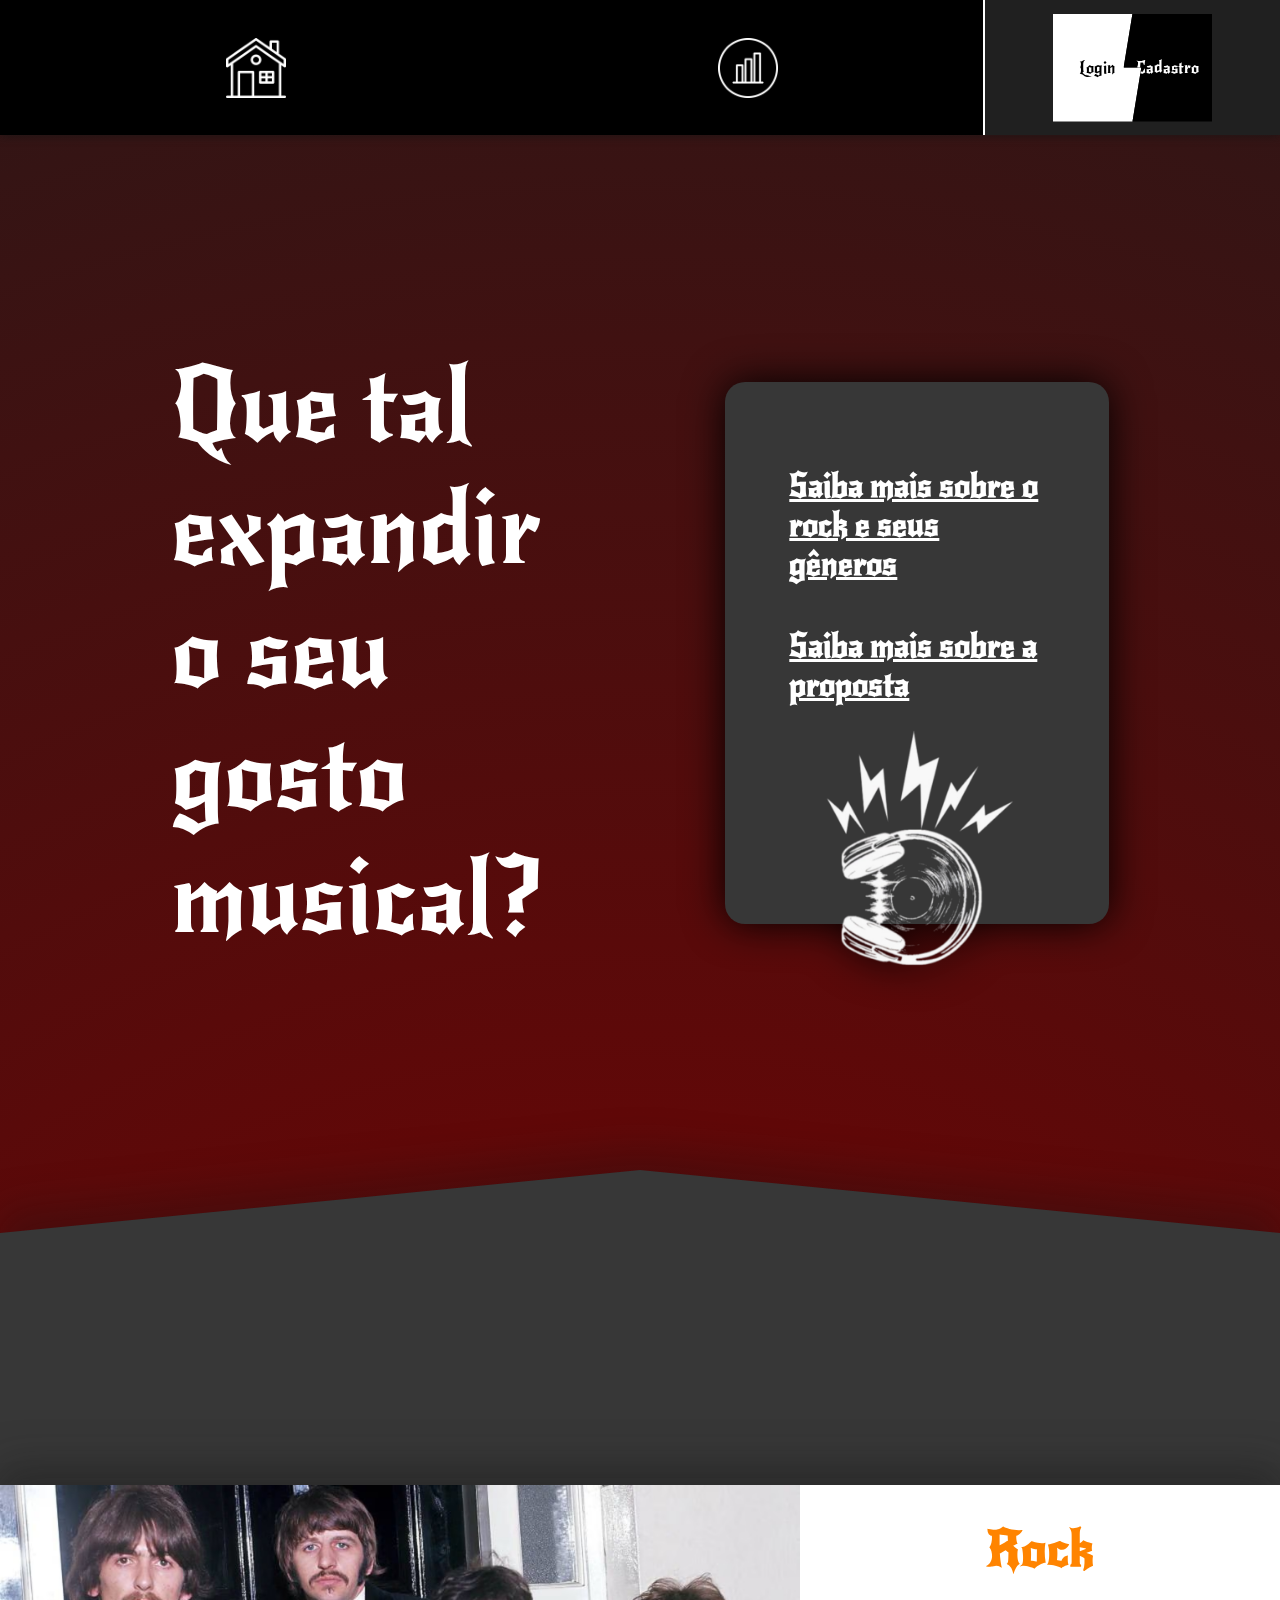
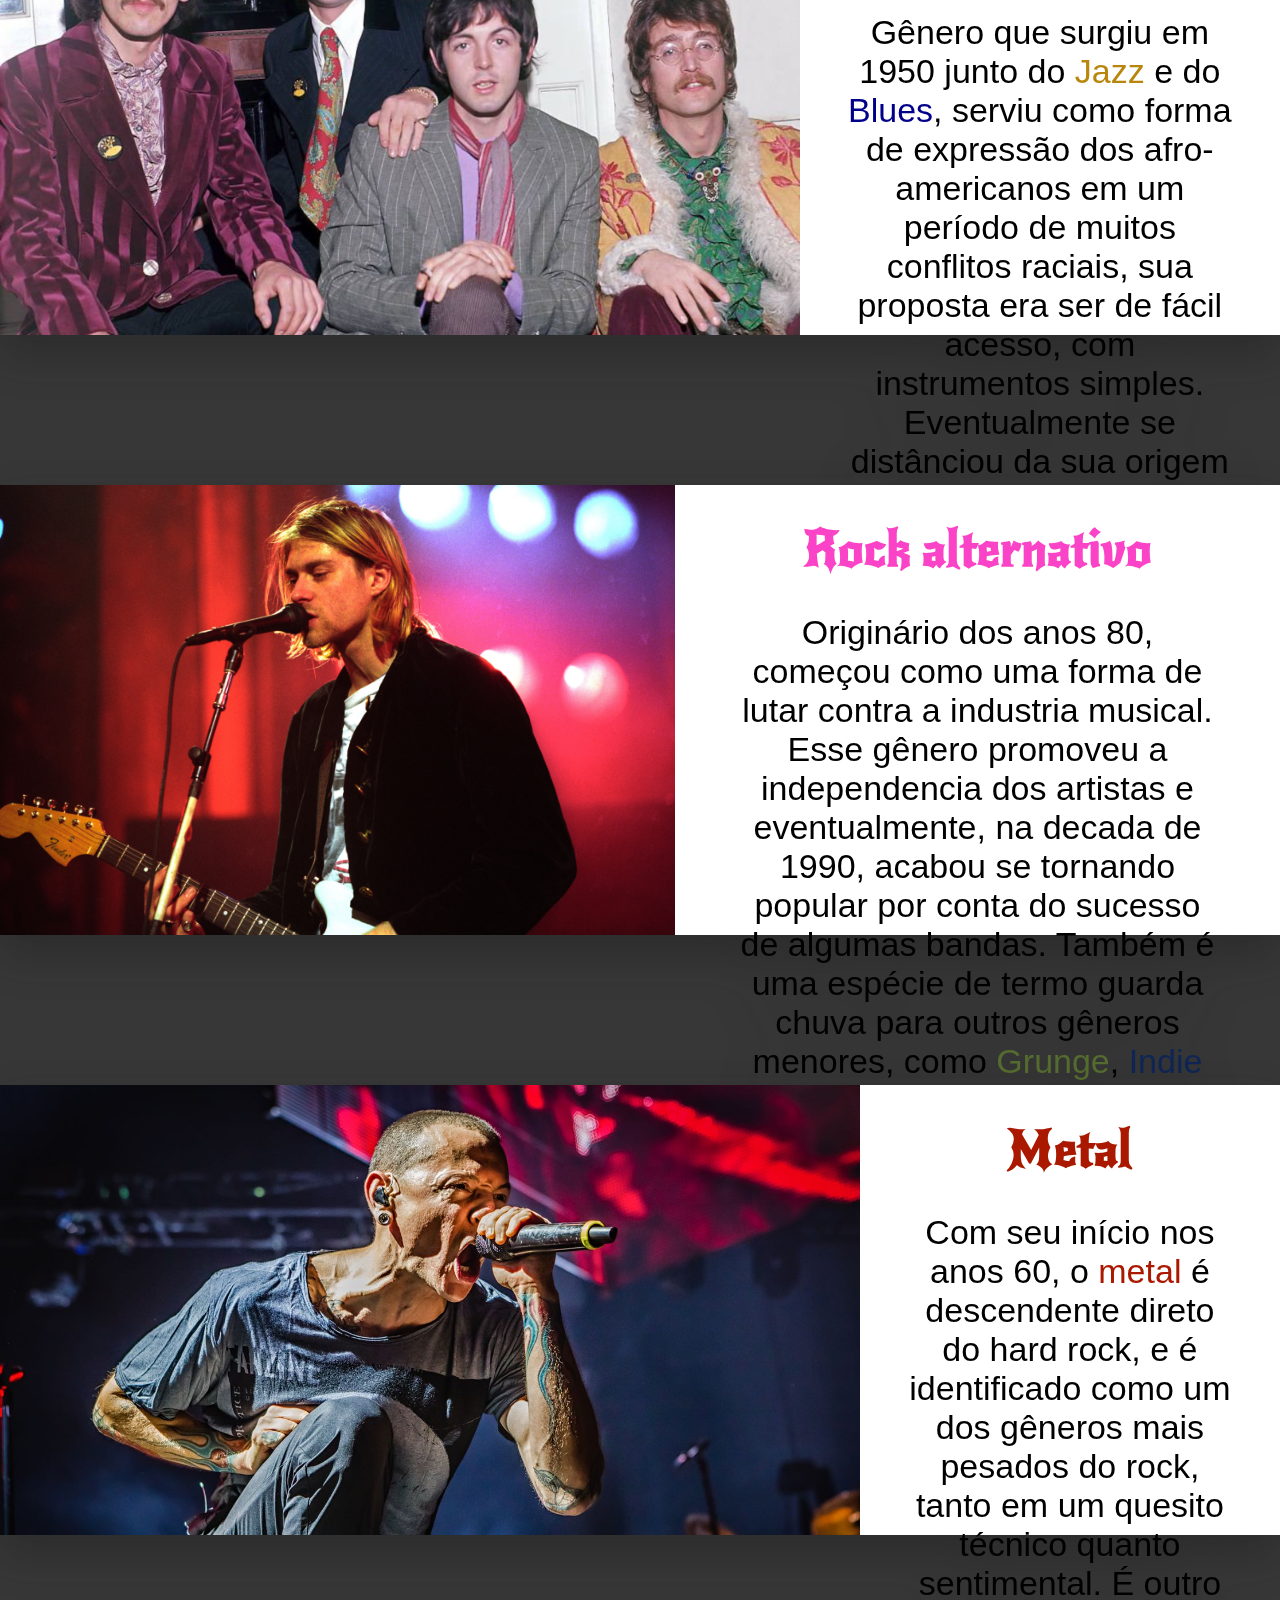
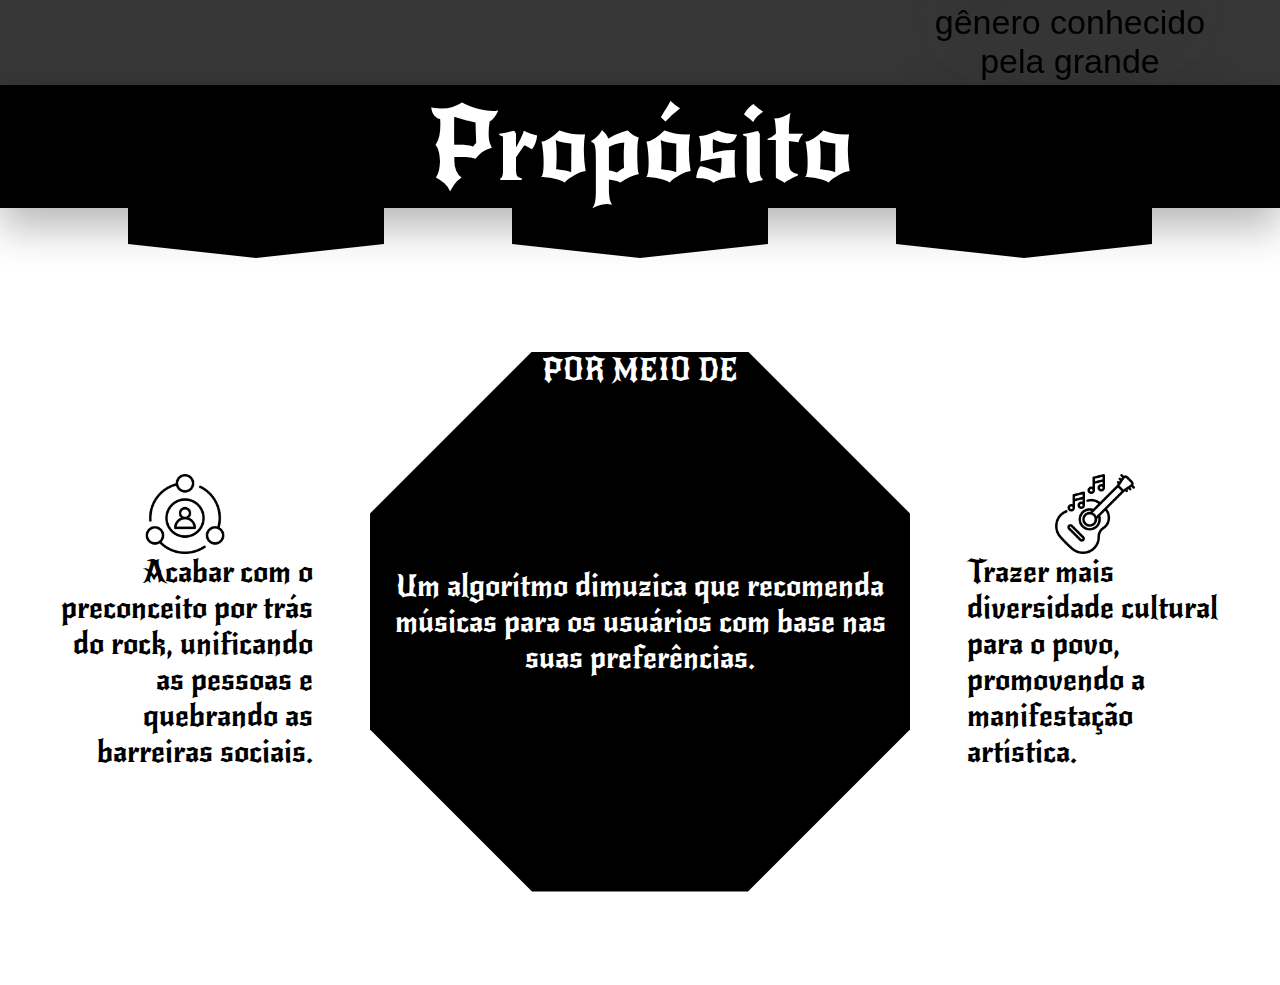
==== commit 0dba97c0: "site muito lindo" ====
--- a/web-data-viz/public/index.html
+++ b/web-data-viz/public/index.html
@@ -15,12 +15,12 @@
         <img src="./assets/stats.png"  alt="estatisticas">
         <div>Estatisticas</div>
       </div>
-      <div  class="header_button" onclick="local_sobremim()">
+      <div  class="header_button sobre" onclick="local_sobremim()">
         <img src="./assets/vinil.png" alt="vinil"> 
         <div>Sobre mim</div>
       </div>
       <div class="header_button" onclick="local_index()">
-        <img src="./assets/home.png"  alt="estatisticas"> 
+        <img src="./assets/home.png"  alt="home"> 
         <div>Início</div>
       </div>
     </div>
@@ -38,27 +38,16 @@
       <div class="index">
         <a href="#generos_rock">
         <h1>Saiba mais sobre o rock e seus gêneros </h1>
-
         </a>
+        <a href="#proposta_rock">
+          <h1>Saiba mais sobre a proposta </h1>
+          </a>
+          <img src="./assets/logobranca.png" style="height: 60%;" alt="guitarra_legal">
       </div>
     </div>
   </div>
-  <!-- fim da tela 1 -->
   <div class="social_wrap">
     <div class="social">
-      <!-- <div style="height: 20%; width: 1%;">
-      </div>
-      <div class="holder">
-        <div class="box">Motivos
-
-        </div>
-        <div class="box">Proposito
-          
-        </div>
-        <div class="box">AAAA
-
-        </div>
-      </div> -->
     </div>
   </div>
   <div class="home info">
@@ -66,7 +55,7 @@
       <img src="./assets/osbitushome.jpg" alt="imagem dos beatles " >
       <div class="texto">
         <h1 style="color: rgb(255, 132, 0);">Rock</h1>  
-        <span>Lorem ipsum dolor, sit amet consectetur adipisicing elit. Tempora a eum harum voluptatibus repudiandae voluptatum sunt eligendi voluptas officiis optio, nisi numquam exercitationem iste impedit ducimus quaerat cupiditate quia asperiores.</span>
+        <span>Gênero que surgiu em 1950 junto do <span style="color: darkgoldenrod;">Jazz</span> e do <span style="color: darkblue;">Blues</span>, serviu como forma de expressão dos afro-americanos em um período de muitos conflitos raciais, sua proposta era ser de fácil acesso, com instrumentos simples. Eventualmente se distânciou da sua origem de <span style="color: rgb(82, 148, 148);">R&B</span>, dando início ao <span style="color: darkred;">Rock And Roll</span>, que se popularizou mais na década de 60 e 70.</span>
       </div>
     </div>
     <div class="espaço"></div>
@@ -74,7 +63,7 @@
       <img src="./assets/kurtcobain.jpg" alt="imagem kurt cobain" >
       <div class="texto">
         <h1 style="color: rgb(250, 67, 198)">Rock alternativo</h1>    
-        <span>Lorem ipsum dolor, sit amet consectetur adipisicing elit. Tempora a eum harum voluptatibus repudiandae voluptatum sunt eligendi voluptas officiis optio, nisi numquam exercitationem iste impedit ducimus quaerat cupiditate quia asperiores.</span>
+        <span>Originário dos anos 80, começou como uma forma de lutar contra a industria musical. Esse gênero promoveu a independencia dos artistas e eventualmente, na decada de 1990, acabou se tornando popular por conta do sucesso de algumas bandas. Também é uma espécie de termo guarda chuva para outros gêneros menores, como <span style="color: darkolivegreen;">Grunge</span>,<span style="color: rgb(14, 37, 85);"> Indie Rock</span>,<span style="color: deeppink;"> Shoegaze</span> e <span style="color: indigo;">Gótico</span></span>
       </div>
     </div>
     <div class="espaço"></div>
@@ -82,7 +71,42 @@
       <img src="./assets/chester.jpg" alt="imagem system of a down" >
       <div class="texto">
         <h1 style="color: rgb(171, 24, 0)">Metal</h1>  
-        <span>Lorem ipsum dolor, sit amet consectetur adipisicing elit. Tempora a eum harum voluptatibus repudiandae voluptatum sunt eligendi voluptas officiis optio, nisi numquam exercitationem iste impedit ducimus quaerat cupiditate quia asperiores.</span>
+        <span>Com seu início nos anos 60, o <span style="color: rgb(171, 24, 0)"> metal </span>é descendente direto do hard rock, e é identificado como um dos gêneros mais pesados do rock, tanto em um quesito técnico quanto sentimental. É outro gênero conhecido pela grande quantidade de protesto por trás dele, servindo como pai de diversos outros grandes generos, como o <span style="color: darkblue">Heavy Metal </span>, o <b>Death Metal</b> e o <span style="color: rgb(171, 24, 0)">Nu metal</span></span>
+      </div>
+    </div>
+    <div class="espaço"></div>
+  </div>
+    <div id="proposta_rock">
+      <div class="faixa_h black">Propósito</div>
+      <div style="display: flex; flex-direction: row; justify-content: space-evenly;">
+        <div class="box"></div>
+        <div class="box"></div>
+        <div class="box"></div>
+      </div>
+      <div id="holder_proposito">
+        <div class="prop_texto" id="left">
+          <img src="./assets/social.png" alt="">
+          <div>
+            Acabar com o preconceito por trás do rock, unificando as pessoas e quebrando as barreiras sociais.
+          </div>
+          
+        </div>
+        <div class="prop_texto" id="mid">
+          <div id="topmid">
+            POR MEIO DE
+          </div>  
+          <div id="midmid">
+            Um algorítmo dimuzica que recomenda músicas para os usuários com base nas suas preferências.
+          </div>
+          
+        </div>
+        <div class="prop_texto" id="right">
+          <img src="./assets/music.png" alt="">
+          <div>
+            Trazer mais diversidade cultural para o povo, promovendo a manifestação artística.
+          </div>
+          
+        </div>
       </div>
     </div>
   </div>
--- a/web-data-viz/public/style.css
+++ b/web-data-viz/public/style.css
@@ -35,7 +35,7 @@
 :root {
   --tamanho-header: 15vh;
   --tamanho-background: calc(130vh - var(--tamanho-header));
-  --tamanho-social: calc(180vh - var(--tamanho-background));
+  --tamanho-social: calc(150vh - var(--tamanho-background));
   --largura_genero: calc(98vw / 3);
 }
 
@@ -81,6 +81,10 @@
   }
 }
 
+#button_hist{
+  display: none;
+}
+
 .header_button img{
   width: 60pX;
   height: 60px;
@@ -99,7 +103,7 @@
 
 #home_texto{
   font-size: 100px;
-  width: 40%;
+  width: 30%;
   text-wrap: wrap;
 }
 
@@ -198,6 +202,62 @@
   filter: drop-shadow(0px -20px 20px rgba(20, 20, 20, 0.3));
 }
 
+#holder_proposito{
+  height: 100%;
+  width: 100%;
+  display: flex;
+  flex-direction: row;
+  justify-content: space-evenly;
+  align-items: center;
+}
+
+.prop_texto{
+  font-size: 30px;
+  width: 20%;
+  height: 40%;
+  display: flex;
+  flex-direction: column;
+  justify-content: center;
+  align-items: center;
+  text-wrap: wrap;
+  text-align: center;
+}
+
+#right{
+  text-align: left;
+
+}
+
+#left{
+  text-align: right;
+}
+
+#mid{
+  background-color: black; 
+  clip-path: polygon(30% 0%, 70% 0%, 100% 30%, 100% 70%, 70% 100%, 30% 100%, 0% 70%, 0% 30%);
+  color: white; 
+  width: 60vh;
+  height: 60vh;
+  display: flex;
+  flex-direction: column;
+  align-items: center;
+  transition: all 1s;
+  position: relative;
+}
+
+#midmid{
+  justify-self: center;
+}
+
+#topmid{
+  top: 0; 
+  position: absolute;
+}
+
+.prop_texto img{
+  height: 80px;
+}
+
 
 .box{
   clip-path: polygon(0 0, 100% 0%, 100% 72%, 50% 100%, 0 72%);
@@ -208,7 +268,7 @@
   justify-content: flex-start;
   align-items: center;
   width: 20%;
-  height: 50%;
+  height: 50px;
 }
 
 .holder{
@@ -228,6 +288,7 @@
   height: 200vh;
   width: 100%;
 }
+
 
 .faixa_h{
   display: flex;
@@ -269,9 +330,37 @@
   width: 80%;
   font-size: 34px;
   font-family: 'Gill Sans', 'Gill Sans MT', Calibri, 'Trebuchet MS', sans-serif;
-}
-
-
+  text-align: center;
+}
+
+
+
+#proposta_rock{
+  display: flex;
+  flex-direction: column;
+  justify-content: flex-start;
+  width: 100%;
+  background-color: white;
+  filter: drop-shadow(0px 20px 20px rgba(20, 20, 20, 0.3));
+  height: 100vh;
+  &:hover{
+    .black{
+      font-size: 200px;
+      height: fit-content;
+    }
+    #mid{
+      scale: 0.9;
+    }
+  }
+}
+
+.black{
+  height: fit-content;
+  font-size: 100px;
+  background-color: black; 
+  color: white;
+  justify-content: center;
+}
 
 .espaço{
   height: 20vh;
@@ -368,6 +457,21 @@
   display: none;
 }
 
+#login{
+    width: 57%;
+    height: 100%;
+}
+
+.sobre{
+  display: none;
+}
+
+.log{
+  background-image: url(./assets/radiohead.png);
+  background-repeat: repeat;
+  background-size: auto;
+}
+
 input[type=checkbox]:checked + label{
   color: yellow;  
   cursor: pointer;
@@ -473,6 +577,47 @@
     align-items: center;
     }
 
+  .kpis{
+    display: flex;
+    
+    height: 50px;
+    background-color: black;
+    color: white;
+    font-size: 30px;
+  }
+
 .background_musicas{
 background: radial-gradient(circle, rgba(0,0,0,1) 50%, rgba(74,74,74,1) 94%);
-}+}
+
+.musica_titulo{
+  font-size: 30px;
+}
+
+.musica_holder{
+  display: flex;
+  justify-content: center;
+  height: fit-content;
+  width: 100%;
+}
+/* 
+.curtido{
+	width: 24px; 
+	height: 24px; 
+	background: #FF5252;
+	clip-path: path("M12 4.248c-3.148-5.402-12-3.825-12 2.944 0 4.661 5.571 9.427 12 15.808 6.43-6.381 12-11.147 12-15.808 0-6.792-8.875-8.306-12-2.944z");
+	transform: scale(3);
+  border: none;
+} */
+
+.like{
+	width: 24px; 
+	height: 24px; 
+	background: #000000;
+	clip-path: path("M12 4.248c-3.148-5.402-12-3.825-12 2.944 0 4.661 5.571 9.427 12 15.808 6.43-6.381 12-11.147 12-15.808 0-6.792-8.875-8.306-12-2.944z");
+	transform: scale(3);
+  &:hover{
+    cursor: pointer;
+    scale: 1.1;
+  }
+}
